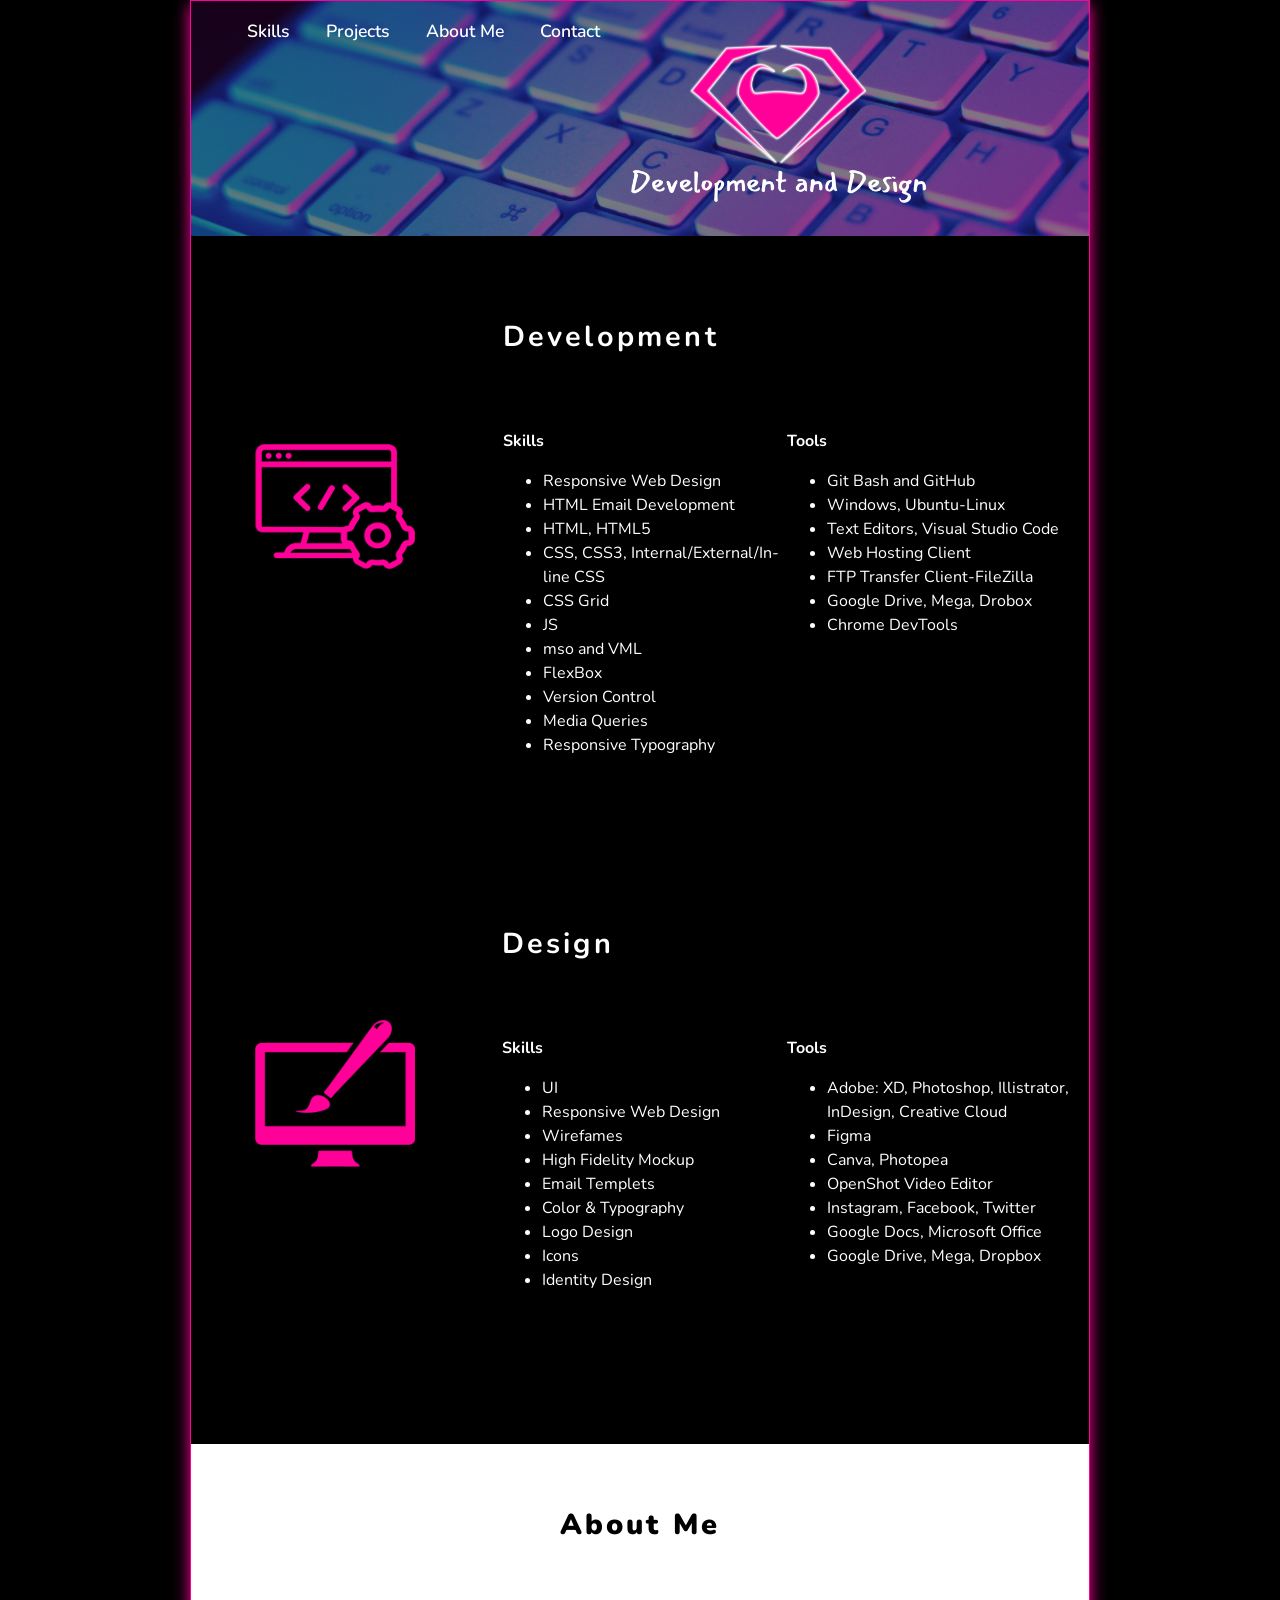
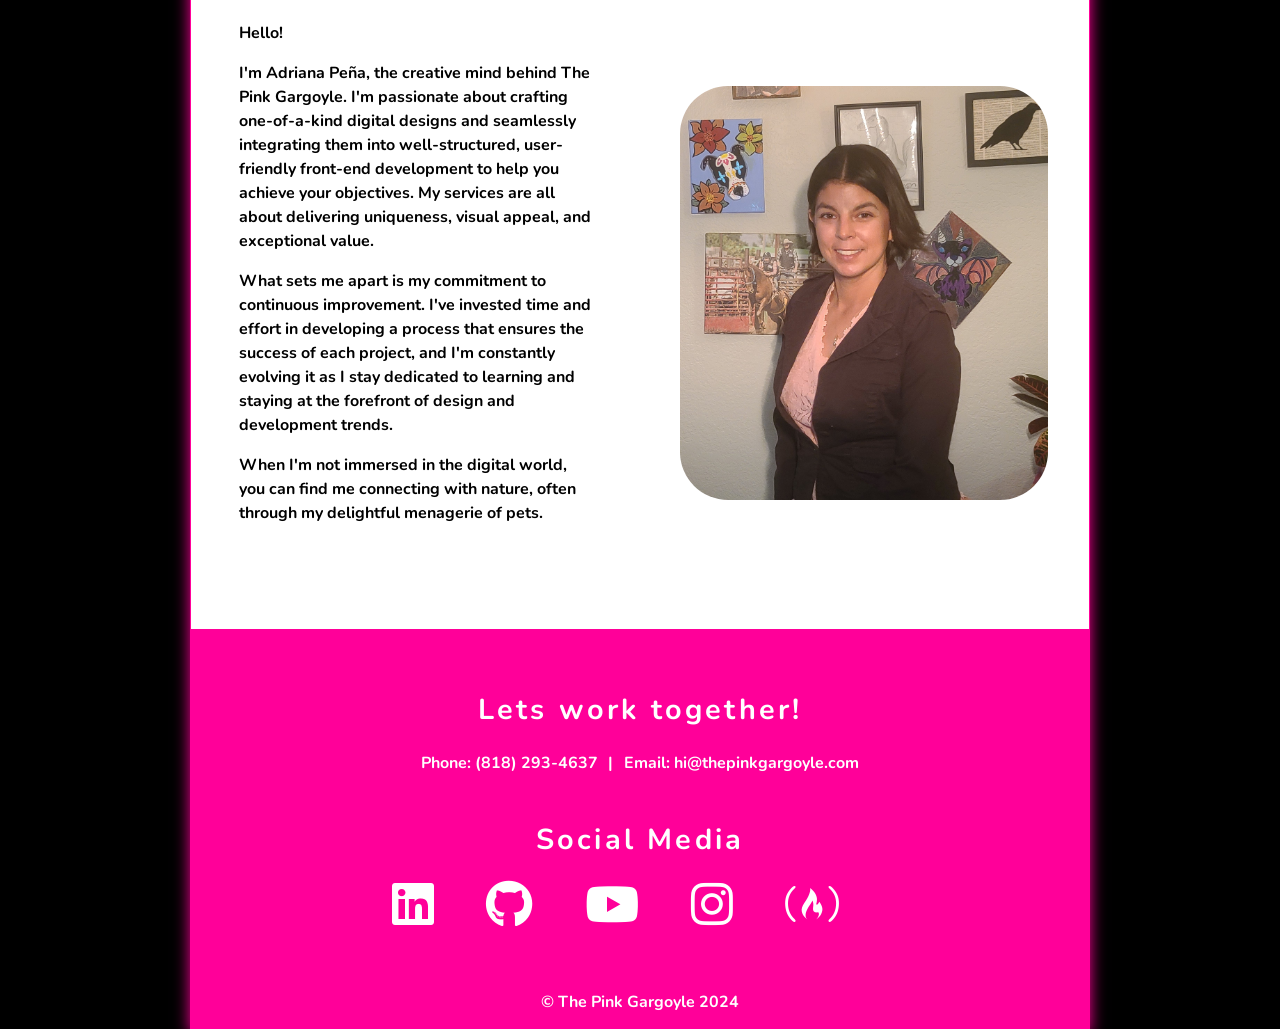
==== index.html @ 14bde4a9 "Updated Mobile View, Chnaged Portfolio-Projects and Services-Skills, Add hero, changed closing main" ====
<!doctype html>
<html class="no-js" lang="en">

<head>
    <meta charset="utf-8">
    <meta name="viewport" content="width=device-width, initial-scale=1.0, maximum-scale=1.0, user-scalable=no" />
    <title>The Pink Gargoyle</title>
    <link rel="icon" href="favicon/favicon.ico" />
    
    <link rel="manifest" href="site.webmanifest">
    <link rel="apple-touch-icon" href="icon.png">
    <!-- Place favicon.ico in the root directory -->

    <link rel="stylesheet" href="css/normalize.css">
    <link rel="stylesheet" href="css/styles.css">

    <meta name="theme-color" content="#fafafa">

    <link rel="preconnect" href="https://fonts.googleapis.com">
    <link rel="preconnect" href="https://fonts.gstatic.com" crossorigin>
    <link href="https://fonts.googleapis.com/css2?family=Nunito:wght@300;700;900&display=swap" rel="stylesheet">

    <!--Fontawsome: social media icons-->
    <link rel="stylesheet" href="https://cdnjs.cloudflare.com/ajax/libs/font-awesome/6.5.2/css/all.min.css"/>

</head>

<body>
    <header>
        <div class="half-width">
            <nav>
                <ul>
                    <li><a href="#skills">Skills</a></li>
                    <li><a href="projects/main-projects.html">Projects</a></li>
                    <li><a href="#about">About&nbsp;Me</a></li>
                    <li><a href="#contact">Contact</a></li>
                </ul>
            </nav>
        </div>
        
    </header>
    
    <main>
        <!--Hero Section-->
        <div class="hero">
            <div class="full-width">
                <div class="hero-img">
                    <img src="img/keyboard.png"
                        alt="Image of Adriana Pe&#241;a Web and Product Designer plus Front End Development" />
                </div>
            </div>
        </div>
        
        <!--Skills Section-->
        <section class="skills-wrapper">
            <div class="full-width" id="skills">
                <!--<h2 id="services">Services</h2>-->
            </div>
            <div class="third-width">
                <div class="dev-icon">
                    <div class="skills-icon">
                        <a href="projects/main-projects.html#front-end-devlopment"><img src="img/dev-icon-pink.png"
                                alt="Front Web Development Icon" /></a>
                    </div>
                    
                </div>
            </div>
            <div class="two-thirds-width">
                
                <div class="dev-description">
                    <a href="projects/main-projects.html#front-end-development">
                        <h2>Development</h2>
                    </a>
                    <div class="half-width">
                        <p>Skills</p>
                        <ul>
                            <li>Responsive Web Design</li>
                            <li>HTML Email Development</li>
                            <li>HTML, HTML5</li>
                            <li>CSS, CSS3, Internal/External/In-line CSS</li>
                            <li>CSS Grid</li>
                            <li>JS</li>
                            <li>mso and VML</li>
                            <li>FlexBox</li>
                            <li>Version Control</li>
                            <li>Media Queries</li>
                            <li>Responsive Typography</li>
                        </ul>
                    </div>
                    <div class="half-width">
                        <p>Tools</p>
                        <ul>
                            <li>Git Bash and GitHub</li>
                            <li>Windows, Ubuntu-Linux</li>
                            <li>Text Editors, Visual Studio Code</li>
                            <li>Web Hosting Client</li>
                            <li>FTP Transfer Client-FileZilla</li>
                            <li>Google Drive, Mega, Drobox</li>
                            <li>Chrome DevTools</li>
                        </ul>
                    </div>
                </div>
            </div>
        </section>
        <div class="skills-wrapper">
            <div class="third-width">
                <div class="website-icon">
                    <div class="skills-icon">
                        <a href="projects/main-projects.html#web-and-product-design"><img
                                src="img/website-icon-pink.png" alt="Web and Product Design Icon" /></a>
                    </div>
                </div>
            </div>
            <div class="two-thirds-width">
                <div class="website-description">
                    <a href="projects/main-projects.html#web-and-product-design">
                        <h2>Design</h2>
                    </a>
                    <div class="half-width">
                        <p>Skills</p>
                        <ul>
                            <li>UI</li>
                            <li>Responsive Web Design</li>
                            <li>Wirefames</li>
                            <li>High Fidelity Mockup</li>
                            <li>Email Templets</li>
                            <li>Color &#38; Typography</li>
                            <li>Logo Design</li>
                            <li>Icons</li>
                            <li>Identity Design</li>
                        </ul>
                    </div>
                    <div class="half-width">
                        <p>Tools</p>
                        <ul>
                            <li>Adobe: XD, Photoshop, Illistrator, 
                                <br>InDesign, Creative Cloud</li>
                            <li>Figma</li>
                            <li>Canva, Photopea</li> 
                            <li>OpenShot Video Editor</li>
                            <li>Instagram, Facebook, Twitter</li>
                            <li>Google Docs, Microsoft Office</li>
                            <li>Google Drive, Mega, Dropbox</li>
                        </ul>
                    </div>
                </div>
            </div>
            
            <!--About Me Section-->
            <div class="full-width">
                <h2 id="about">About&nbsp;Me</h2>
                <div class="wrapper about-me-container">
                    <div class="about-summary half-width">
                        <p>Hello!</p>
                        <p>I&#39;m Adriana Pe&#241;a, the creative mind behind The Pink Gargoyle. I'm passionate
                            about crafting one-of-a-kind digital designs and seamlessly integrating them into
                            well-structured, user-friendly front-end development to help you achieve your
                            objectives. My services are all about delivering uniqueness, visual appeal, and
                            exceptional value.</p>
                        <p>What sets me apart is my commitment to continuous improvement. I&#39;ve invested time and
                            effort in developing a process that ensures the success of each project, and I&#39;m
                            constantly evolving it as I stay dedicated to learning and staying at the forefront of
                            design and development trends.</p>
                        <p>When I&#39;m not immersed in the digital world, you can find me connecting with nature,
                            often through my delightful menagerie of pets.</p>
                    </div>
                    <div class="headshot half-width">
                        <img src="img/headshot.jpg" alt="Image of Adriana Pe&#241;" />
                    </div>
                </div>
            </div>
    <!--Fat Footer-->
    <footer>
        <!--Contact Section-->
        <div class="footer-background">
            <h2 id="contact">Lets work together!</h2>
            <div class="full-width">
                <div class="contact-info">
                    <div class="phone-email">
                        <a class="phone" href="tel:818-293-4637" target="_blank"><p>Phone: (818) 293-4637</p></a>
                        <p class="vertical-bar">&#124;</p>
                        <a class="email"href="mailto:hi@thepinkgargoyle.com" target="_blank"><p>Email: hi@thepinkgargoyle.com</p></a>
                    </div>
                </div>
            </div>
            <div class="full-width">
                <div class="social-media">
                    <h2>Social Media</h2>
                    <div class="social-media-icon">
                        <!--Linkedin-->
                        <a id="profile-link" href="https://www.linkedin.com/in/thepinkgargoyle/" target="_blank"><i class="fa-brands fa-linkedin"></i></a>
                        <!--Git Hub-->
                        <a id="profile-link" href="https://github.com/ThePinkGargoyle" alt="link to The Pink Gargoyle GitHub."  target="_blank"><i class="fa-brands fa-github"></i></a>
                        <!--YouTube-->
                        <a id="profile-link" href="https://www.youtube.com/@ThePinkGargoyle" target="_blank" alt="link to The Pink Gargoyle YouTube."><i class="fa-brands fa-youtube"></i></a>
                        <!--Instagram-->
                        <a id="profile-link" href="https://www.instagram.com/thepinkgargoyle_/" alt="link to The Pink Gargoyle Instagram." target="_blank"><i class="fa-brands fa-instagram"></i></a>
                        <!--freeCodeCamp-->
                        <a id="profile-link" href="https://www.freecodecamp.org/ThePinkGargoyle" alt="link to Adriana Pe&ntilde;a's freeCodeCamp profile page." target="_blank"><i class="fa-brands fa-free-code-camp"></i></a>
                    </div>
                </div>
            </div>
        </div>
        <div class="full-width">
            <div id="copyright">
                <a href="https://thepinkgargoyle.com/">
                    <div class="full-width">
                        <p>&#169; The Pink Gargoyle 2024</p>
                    </div>
                </a>
            </div>
        </div>
    </footer>
    </main>

    

    <!--JS for Top-up button-->
    <button onclick="topFunction()" id="myBtn" title="Go to top"><img src="img/top-up-button.png"
            alt="Top-up page button"></button>
    <script>
        var mybutton = document.getElementById("myBtn");
        window.onscroll = function () { scrollFunction() };
        function scrollFunction() {
            if (document.body.scrollTop > 20 || document.documentElement.scrollTop > 20) { mybutton.style.display = "block"; }
            else { mybutton.style.display = "none"; }
        }
        function topFunction() {
            document.body.scrollTop = 0;
            document.documentElement.scrollTop = 0;
        }
    </script>
    <script src="js/vendor/modernizr-3.11.2.min.js"></script>
    <script src="js/plugins.js"></script>
    <script src="js/main.js"></script>

    <!-- Google Analytics: change UA-XXXXX-Y to be your site's ID. -->
    <script>
        window.ga = function () { ga.q.push(arguments) }; ga.q = []; ga.l = +new Date;
        ga('create', 'UA-XXXXX-Y', 'auto'); ga('set', 'anonymizeIp', true); ga('set', 'transport', 'beacon'); ga('send', 'pageview')
    </script>
    <script src="https://www.google-analytics.com/analytics.js" async></script>
</body>

</html>
---- css/styles.css ----
/*! HTML5 Boilerplate v8.0.0 | MIT License | https://html5boilerplate.com/ */

/* main.css 2.1.0 | MIT License | https://github.com/h5bp/main.css#readme */
/*
 * What follows is the result of much research on cross-browser styling.
 * Credit left inline and big thanks to Nicolas Gallagher, Jonathan Neal,
 * Kroc Camen, and the H5BP dev community and team.
 */

/* ==========================================================================
   Base styles: opinionated defaults
   ========================================================================== */
* {
  box-sizing: border-box;
}

:root {
  --color-fushia: #ff0099;
  --color-white: #ffffff;
  --color-black: #000000;
  --debuging-border: 1px solid yellowgreen;
}

/*a href attribute styles*/
a:link { 
  text-decoration: none;  
}

a:hover {
  color:var(--color-fushia);
}

a, .phone {
  color: var(--color-black);
}

@font-face {
  font-family: "Golden Ranger";
  src: url("../fonts/golden-ranger.ttf");
}

html {
  font-size: 16px;
}

body {
  background-color: var(--color-black);
  max-width: 1300px;
  margin: 1.3rem auto 0;
  border: solid 1px var(--color-fushia);
  box-shadow: var(--color-fushia) 0px 5px 15px;
}

h1 {
  font-family: 'Golden Ranger', script;
  color: var(--color-white);
  font-size: 3.5rem;
  text-align: center;
  width: 38rem;
}

h2 {
  font-family: 'Nunito', sans-serif;
  font-size: 2rem;
  font-weight: 700;
}

p {
  font-family: 'Nunito', sans-serif;
  font-size: 1.3rem;
  font-weight: 700;
}

img {
  max-width: 100%;
}

/*Scrollbar styling*/
  ::-webkit-scrollbar {
    display: none;
}

/* GRID */

.full-width {
  width: 100%;
  margin: 0 auto;
}

.half-width {
  width: 50%;
  float: left;
}

.third-width {
  width: 32.8%;
  text-align: center;
  float: left;
}

.two-thirds-width {
  width: 67.2%;
  float: left;
}

.wrapper {
  width: fit-content;
}

/*Header*/

nav {
  position: absolute;
  top: 1.3rem;
  font-family: 'Nunito', sans-serif;
}

nav ul li {
  display: inline;
  margin-left: 1rem;
  margin-right: 1rem;
}

nav ul li a {
  color: var(--color-white);
  font-size: 1.3rem;
  font-weight: 600;
}

li {
  font-family: 'Nunito', sans-serif;
  font-size: 1rem;
}

.dev-description {
  border: 1px solid var(--color-black);
  line-height: 1.5rem;
  padding-left: 6rem;
  color: var(--color-white);
}

.dev-description h2 {
  margin-bottom: 4rem;
  padding-top: 4rem;
  color: var(--color-white);
}

.dev-description, .dev-icon  {
  height: 38rem;
}

.dev-icon {
  padding-top: 13rem;
}

.dev-description, .dev-icon, .website-description, .website-icon {
  background-color: var(--color-black);
} 

.website-description {
  height: 16rem;
  color: var(--color-white);
  line-height: 1.5rem;
  padding-left: 6rem; 
}


.website-description h2{
  color: var(--color-white);
  padding-top: 4rem;
  margin-bottom: 4rem;
}


.website-description p {
  color: var(--color-white);
}

.website-description, .website-icon {
  height: 36rem;
}

.website-icon {
  padding-top: 11rem;
}


/*About Me*/

#about {
  clear: left;
  color: var(--color-black);
  background-color: var(--color-white);
  text-align: center;
  padding-top: 4rem;  
  padding-bottom: 1rem;
  margin-bottom: 0;
  
}

.headshot {
  max-width: 40.55rem;
  display: flex;
  align-items: center;
  justify-content:center
} 

.headshot img {
  max-width: 26rem;
  height: auto;
  border-radius: 3rem;
}
  
.headshot, .about-summary {
  background-color: var(--color-white);
  height: 42rem;
  margin-top: 0;
}

.about-summary {
  clear: left;
  text-align: left;
  font-weight: 700;
  line-height: 1.5rem;
  color: var(--color-black);
  padding: 4rem 3rem 4rem 6rem;
}

/*Footer*/

footer {
  clear: left;
}

.footer-background {
  clear: left;
  min-height: 18rem;
  background-color: var(--color-fushia);
}

#contact {
  color: var(--color-white);
  text-align: center;
  padding-top: 4rem;
  padding-bottom: 3rem;
  margin-top: 0;
  clear: left;
}

.contact-info {
  align-items: center;
}

.contact-info p {
  width: 3%;
  text-align: center;
  color: var(--color-white);
  float: left;
}

.phone p {
  width: 100%;
}

.email p{
  width: 100%;
}

.phone-email {
  display: flex;
  justify-content: center;
}

.social-media {
  clear: left;
  width: 100%;
  text-align: center;
  color: var(--color-white);
  padding-top: 4rem;
}

.social-media-icon i {
  font-size: 5rem;
  letter-spacing: 3rem;
  color: var(--color-white);
  padding-top: 4rem;
  padding-bottom: 4rem;
}

#copyright {
  clear: left;
  background-color: var(--color-fushia);
  margin: 0;
  border: 1px solid var(--color-fushia);
}

#copyright a {
  color: var(--color-white);
  text-align: center;
}

/*Top-Up Button*/
#myBtn {
  display: none;
  position:fixed;
  bottom: .5rem;
  z-index: 99;
  border: .063rem solid var(--color-black);
  outline: none;
  cursor: pointer;
  padding: 0rem;
  border-radius: .5rem;
}

/*************Main-projects-Page*************/
/*Base Styles*/

.projects-background {
  clear: left;
  background-color: var(--color-white);
  padding: 3%;
  height: 56rem;
 }

.projects-background p {
  font-size: 1rem;
}

.projects-background p strong {
  color: var(--color-fushia);
  font-size: 1.5rem;
  text-align: left;
  padding-left: 1%;
}

.projects-background h2 {
  color: var(--color-white);
  text-align: center;
  background-color: var(--color-black);
}


/*Grid*/
.projects-background .half-width {
  text-align: center;
}

/*projects-Section*/
.design-projects {
  margin-top: 3%;
}

.development-projects {
  margin-top: 33%;
  clear: left;
}

/*************projects-Case-Study*************/
.case-study-title p strong {
  font-size: 1.8rem;
}

.case-study-summary p {
  text-align: left;
  margin-top: 5%;
}

.case-study-summary img {
  margin-top: 1%;
}

/*************projects-Single-Webpage-Design*************/
#projects-single-webpage-design .projects-background {
  height: 60rem;
}

/*************projects-Responsive-Web-Design*************/
#projects-responsive-web-design .projects-background {
  height: 95rem;
}

#projects-responsive-web-design .yolanda-lopez {
  margin-bottom: 8%;
}

#projects-responsive-web-design .mobile-first-design {
  margin-left:  8.4%;
}


/*************projects-Product-Design*************/
#projects-product-design .projects-background {
  height: 78rem;
}

#projects-product-design .social-media-header {
  width: fit-content;
  margin: 0 auto;
}



#projects-product-design .projects-background .cafe-abuela-icons {
  width: 10rem;
  padding-top: 3.5%;
  margin: 0 auto; 
}

#projects-product-design .projects-background .cafe-abuela-logo {
  padding-left: 4.5%;
}

/**********************Tablet View**********************/
@media (max-width:1281px) {

/*Tablet-Base Styles*/

body {
  max-width: 899.99px;
  margin: 0 auto;
}

h2 {
  font-size: 1.8rem;
  letter-spacing: .2rem;
}

p {
  font-size: 1rem;
}

/*Tablet-Header*/
nav {
  position: absolute;
  top: .3rem;
}

nav ul li a {
  font-size: 1.1rem;
}

/*Tablet-skills*/

.dev-icon, .dev-description, .website-icon, .website-description {
  clear: left;
}

.dev-icon, .website-icon {
  padding-left: 4rem;
  width: 14rem;
}

.dev-description, .website-description {
  padding-left: 1rem;
  padding-right: 1rem;
}

#about {
  clear: left;
  font-weight: 900;
} 

.headshot img{
  max-width: 23rem;
}

.about-summary {
  padding-left: 3rem;
  padding-top: 3rem;
}

/*Tablet-Footer*/

#contact {
  clear: left;
  padding-bottom: 0;
  margin-bottom: .7rem;
}

.social-media {
  padding-top: 1rem;
  padding-top: .7rem;
}

.social-media-icon i {
  font-size: 3rem;
   padding-top: 0;
  padding-bottom: 3rem;
}


/*************Tablet-Main-projects-Page*************/

/*Base Styles*/

.projects-background {
  height: 48rem;
 }

/*************Tablet-projects-Single-Webpage-Design*************/
#projects-single-webpage-design .projects-background {
  height: 55rem;
}

/*************Tablet-projects-Responsive-Web-Design*************/
#projects-responsive-web-design .projects-background {
  height: 70rem;
}

#projects-responsive-web-design .yolanda-lopez {
  width: 50%;  
  margin: 0 auto 3% auto;
}

#projects-responsive-web-design .mobile-first-design {
  margin-left: 0;
}

/*************Tablet-projects-Product-Design*************/
#projects-product-design .projects-background {
  height: 70rem;
}

}

/**********************SmartPhone View**********************/
@media (max-width:885px) {

/*Smartphone-Base Styles*/
body {
  max-width: 399.99px;
  margin: 0 auto;
  box-shadow: none;  
}

main {
  position: fixed;
  overflow: scroll;
  top: 55px;
  padding-bottom: 55px;
  width: 399.99px;
  height: fit-content;
  height: 100vh;
}

h2 {
  font-size: 1rem;
}

p, li {
  font-size: .8rem;
}

/*SmartPhone-Header*/
nav {
  position: fixed;
  top: 0rem;
  width: 25rem;
  background-color: var(--color-black);
}

nav ul {
  padding: 0;
  text-align: center;
}

nav ul li a {
  font-size: 1rem;
}


/*SmartPhone-skills*/

#skills {
  clear: left;
}

.dev-icon {
  display: none;
}

.website-icon {
  display: none;
}

.dev-description, .website-description {
  border: 1px solid var(--color-fushia);
  width: 25rem;
  height: fit-content;
}

.dev-description h2, .website-description h2 {
  padding-top: 1rem;
  margin-bottom: 1rem;
}

.dev-description ul, .website-description ul {
  list-style-position: none;
  padding-left: .9rem;
  padding-right: .9 rem;
}



/*SmartPhone-About Me*/

#about {
  margin: 0;
  padding-top: 2rem;
  padding-left: 1rem;
  
  width: 25rem;
  text-align: center;
}

.about-me-container {
  display: flex;
  flex-wrap: wrap-reverse;
}

.about-summary {
  width: 25rem;
  height: fit-content;
  
}

.headshot {
  padding-top: 3rem;
  width: 25rem;
  height: fit-content;
}

/*SmartPhone-Footer*/

#contact {
  padding-top: 3rem;
}

.social-media h2{
  padding-top: 1rem;
  padding-bottom: 1rem;
}

.social-media-icon i {
  font-size: 2rem;
  width: 3rem;
  padding-bottom: 0;
}

#copyright {
  margin-top: 0;
}



/*SmartPhone-Top-Up Button*/
/*#myBtn {
  
  left: 1%;
}*/

/*************SmartPhone-Main-projects-Page*************/

/*Base Styles*/

.projects-background {
  height: 111rem;
 }

/*Grid*/
.projects-background .third-width {
  width: 100%;
}

.projects-background .half-width {
  width: 100%;
}

/*************SmartPhnoe-projects-Single-Webpage-Design*************/
#projects-single-webpage-design .projects-background {
  height: 105rem;
}

/*************SmartPhone-projects-Responsive-Web-Design*************/
#projects-responsive-web-design .projects-background {
  height: 68rem;
}

/*************SmartPhone-projects-Product-Design*************/
#projects-product-design .projects-background {
  height: 91rem;
}

}

/**********************Mobile View**********************/
@media (max-width:399px) {

/*Mobile-Base Styles*/
body {
  max-width: 280px;
  margin: 0 auto;
  box-shadow: none;
}

/*Mobile-Header*/

main {
  width: 17.5rem;
}

nav, .dev-description, .website-description, #about, .headshot, .about-summary, #footer, #contact, .phone-email, #copyright {
  width: 17.5rem;
}

nav ul {
  margin: 0;
  display: flex;
  flex-wrap: wrap;
  justify-content:justify;
  line-height: 1.5rem;
}

/*Mobile-About Me*/

#about, .about-summary {
  clear: left;
  margin: 0;
}

h2#about {
  clear: left;
  text-align: center;
  padding: 3rem;
}

.headshot {
  padding: 0;
}

/*Mobile-Footer*/

#contact {
  padding: 3rem 0 1rem;
}

.phone-email {
  display: flex;
  flex-wrap: wrap;
  padding: 0;
}

.vertical-bar {
  display: none;
}

.social-media h2 {
  padding-bottom: 2rem;
}

.social-media-icon {
  padding-bottom: 2rem;
}

.social-media-icon i {
  width: 2.6rem;
}

#copyright {
  padding-bottom: .1rem;
}

/*Mobile-Top-Up Button*/
/*#myBtn {
  width: 3rem;
  left: 3%;
}*

/*************Mobile-Main-projects-Page*************/

/*Base Styles*/

.projects-background {
  height: 92rem;
 }

/*************Mobile-projects-Single-Webpage-Design*************/
#projects-single-webpage-design .projects-background {
  height: 100rem;
}

/*************Tablet-projects-Product-Design*************/
#projects-product-design .projects-background {
  height: 93rem;
}

}


/*
 * Remove text-shadow in selection highlight:
 * https://twitter.com/miketaylr/status/12228805301
 *
 * Vendor-prefixed and regular ::selection selectors cannot be combined:
 * https://stackoverflow.com/a/16982510/7133471
 *
 * Customize the background color to match your design.
 */

::-moz-selection {
  background: #b3d4fc;
  text-shadow: none;
}

::selection {
  background: #b3d4fc;
  text-shadow: none;
}

/*
 * A better looking default horizontal rule
 */

hr {
  display: block;
  height: 0.063rem;
  border: 0;
  border-top: 0.063rem solid #ccc;
  margin: 1em 0;
  padding: 0;
}

/*
 * Remove the gap between audio, canvas, iframes,
 * images, videos and the bottom of their containers:
 * https://github.com/h5bp/html5-boilerplate/issues/440
 */

audio,
canvas,
iframe,
img,
svg,
video {
  vertical-align: middle;
}

/*
 * Remove default fieldset styles.
 */

fieldset {
  border: 0;
  margin: 0;
  padding: 0;
}

/*
 * Allow only vertical resizing of textareas.
 */

textarea {
  resize: vertical;
}

/* ==========================================================================
   Author's custom styles
   ========================================================================== */

/* ==========================================================================
   Helper classes
   ========================================================================== */

/*
 * Hide visually and from screen readers
 */

.hidden,
[hidden] {
  display: none !important;
}

/*
 * Hide only visually, but have it available for screen readers:
 * https://snook.ca/archives/html_and_css/hiding-content-for-accessibility
 *
 * 1. For long content, line feeds are not interpreted as spaces and small width
 *    causes content to wrap 1 word per line:
 *    https://medium.com/@jessebeach/beware-smushed-off-screen-accessible-text-5952a4c2cbfe
 */

.sr-only {
  border: 0;
  clip: rect(0, 0, 0, 0);
  height: 0.063rem;
  margin: -0.063rem;
  overflow: hidden;
  padding: 0;
  position: absolute;
  white-space: nowrap;
  width: 0.063rem;
  /* 1 */
}

/*
 * Extends the .sr-only class to allow the element
 * to be focusable when navigated to via the keyboard:
 * https://www.drupal.org/node/897638
 */

.sr-only.focusable:active,
.sr-only.focusable:focus {
  clip: auto;
  height: auto;
  margin: 0;
  overflow: visible;
  position: static;
  white-space: inherit;
  width: auto;
}

/*
 * Hide visually and from screen readers, but maintain layout
 */

.invisible {
  visibility: hidden;
}

/*
 * Clearfix: contain floats
 *
 * For modern browsers
 * 1. The space content is one way to avoid an Opera bug when the
 *    `contenteditable` attribute is included anywhere else in the document.
 *    Otherwise it causes space to appear at the top and bottom of elements
 *    that receive the `clearfix` class.
 * 2. The use of `table` rather than `block` is only necessary if using
 *    `:before` to contain the top-margins of child elements.
 */

.clearfix::before,
.clearfix::after {
  content: " ";
  display: table;
}

.clearfix::after {
  clear: both;
}

/* ==========================================================================
   EXAMPLE Media Queries for Responsive Design.
   These examples override the primary ('mobile first') styles.
   Modify as content requires.
   ========================================================================== */

@media only screen and (min-width: 35em) {
  /* Style adjustments for viewports that meet the condition */
}

@media print,
  (-webkit-min-device-pixel-ratio: 1.25),
  (min-resolution: 1.25dppx),
  (min-resolution: 120dpi) {
  /* Style adjustments for high resolution devices */
}

/* ==========================================================================
   Print styles.
   Inlined to avoid the additional HTTP request:
   https://www.phpied.com/delay-loading-your-print-css/
   ========================================================================== */

@media print {
  *,
  *::before,
  *::after {
    background: #fff !important;
    color: #000 !important;
    /* Black prints faster */
    box-shadow: none !important;
    text-shadow: none !important;
  }

  a,
  a:visited {
    text-decoration: underline;
  }

  a[href]::after {
    content: " (" attr(href) ")";
  }

  abbr[title]::after {
    content: " (" attr(title) ")";
  }

  /*
   * Don't show links that are fragment identifiers,
   * or use the `javascript:` pseudo protocol
   */
  a[href^="#"]::after,
  a[href^="javascript:"]::after {
    content: "";
  }

  pre {
    white-space: pre-wrap !important;
  }

  pre,
  blockquote {
    border: 0.063rem solid #999;
    page-break-inside: avoid;
  }

  /*
   * Printing Tables:
   * https://web.archive.org/web/20180815150934/http://css-discuss.incutio.com/wiki/Printing_Tables
   */
  thead {
    display: table-header-group;
  }

  tr,
  img {
    page-break-inside: avoid;
  }

  p,
  h2,
  h3 {
    orphans: 3;
    widows: 3;
  }

  h2,
  h3 {
    page-break-after: avoid;
  }
}
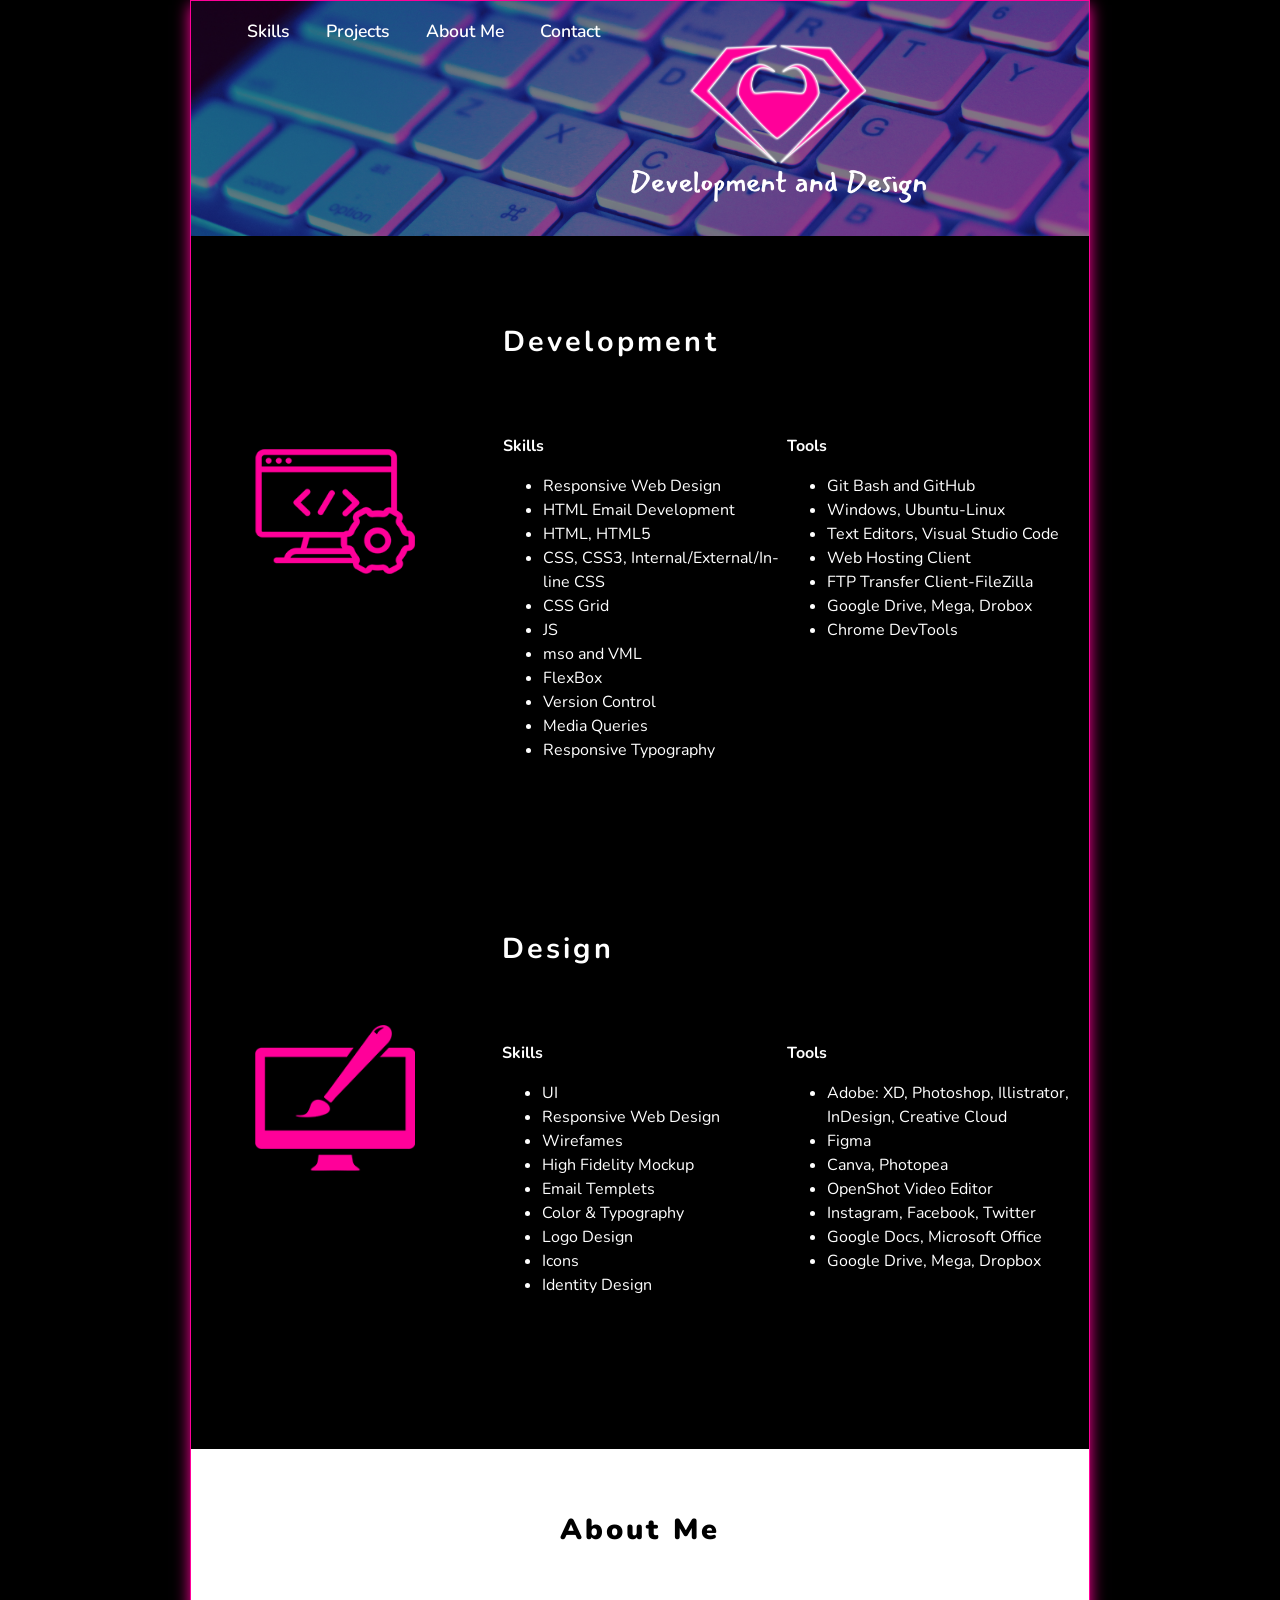
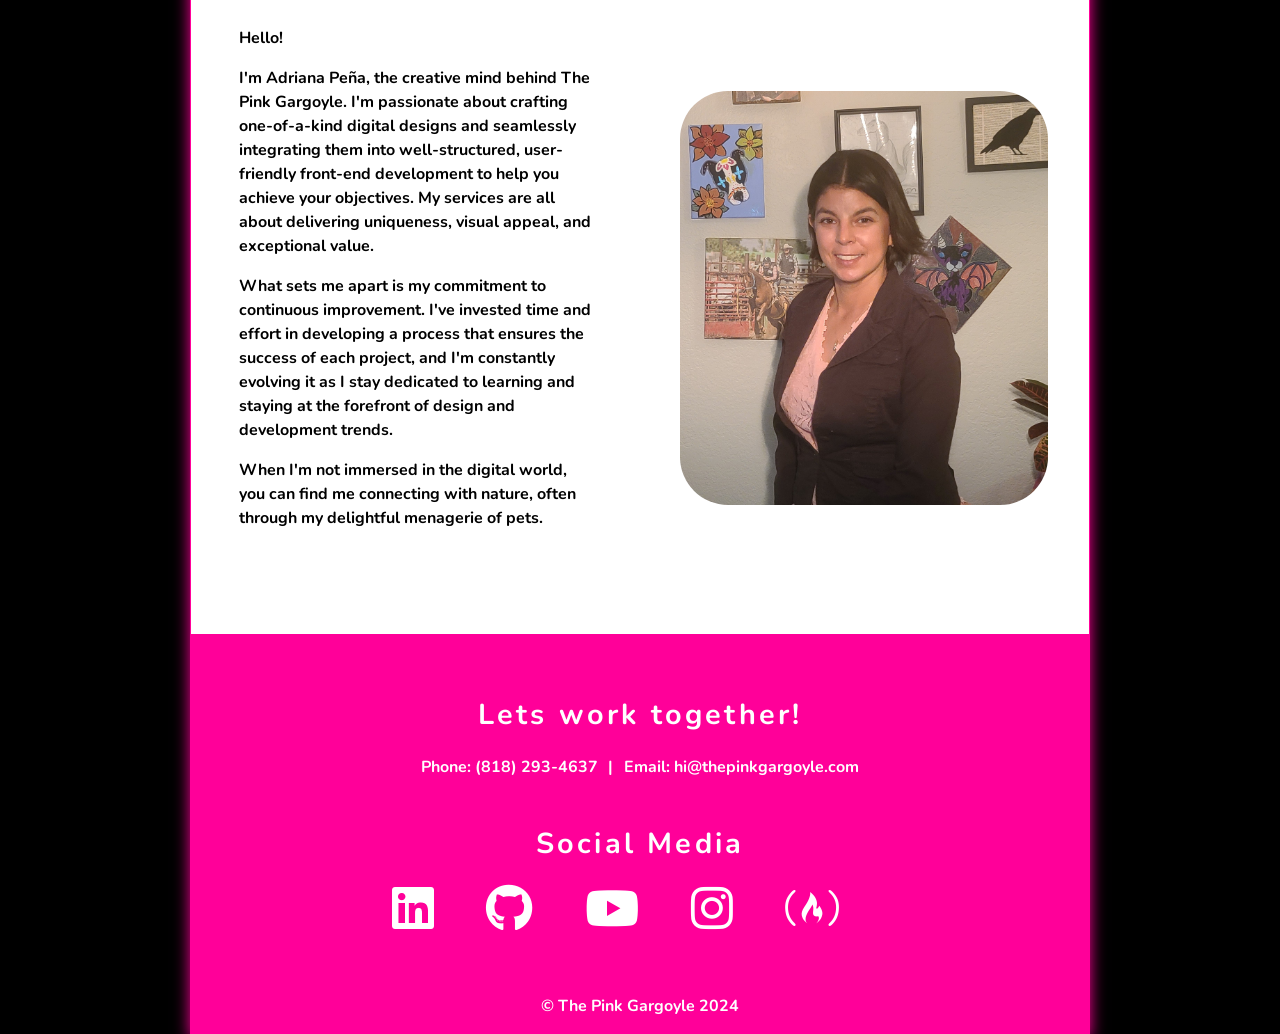
==== commit 4aa47d8b: "Updated links" ====
--- a/index.html
+++ b/index.html
@@ -59,7 +59,7 @@
             <div class="third-width">
                 <div class="dev-icon">
                     <div class="skills-icon">
-                        <a href="projects/main-projects.html#front-end-devlopment"><img src="img/dev-icon-pink.png"
+                        <a href="projects/main-projects.html#development"><img src="img/dev-icon-pink.png"
                                 alt="Front Web Development Icon" /></a>
                     </div>
                     
@@ -68,7 +68,7 @@
             <div class="two-thirds-width">
                 
                 <div class="dev-description">
-                    <a href="projects/main-projects.html#front-end-development">
+                    <a href="projects/main-projects.html#development">
                         <h2>Development</h2>
                     </a>
                     <div class="half-width">
@@ -106,14 +106,14 @@
             <div class="third-width">
                 <div class="website-icon">
                     <div class="skills-icon">
-                        <a href="projects/main-projects.html#web-and-product-design"><img
+                        <a href="projects/main-projects.html#design"><img
                                 src="img/website-icon-pink.png" alt="Web and Product Design Icon" /></a>
                     </div>
                 </div>
             </div>
             <div class="two-thirds-width">
                 <div class="website-description">
-                    <a href="projects/main-projects.html#web-and-product-design">
+                    <a href="projects/main-projects.html#design">
                         <h2>Design</h2>
                     </a>
                     <div class="half-width">
--- a/css/styles.css
+++ b/css/styles.css
@@ -18,7 +18,8 @@
   --color-fushia: #ff0099;
   --color-white: #ffffff;
   --color-black: #000000;
-  --debuging-border: 1px solid yellowgreen;
+  --color-yellowgreen: #9acd32;
+  --debuging-border: 1px solid green;
 }
 
 /*a href attribute styles*/
@@ -27,12 +28,10 @@
 }
 
 a:hover {
-  color:var(--color-fushia);
-}
-
-a, .phone {
-  color: var(--color-black);
-}
+  color: var(--color-yellowgreen);
+}
+
+
 
 @font-face {
   font-family: "Golden Ranger";
@@ -227,10 +226,6 @@
 }
 
 /*Footer*/
-
-footer {
-  clear: left;
-}
 
 .footer-background {
   clear: left;
@@ -312,15 +307,113 @@
   border-radius: .5rem;
 }
 
-/*************Main-projects-Page*************/
+
+/*******Projects Styles*******/
+
 /*Base Styles*/
+.header-projects {
+  position: relative;
+}
+
+.main-projects-wrapper {
+  height: 100vh;
+  overflow: scroll;
+  margin-top: -.24rem;
+}
+
+#projects h2 {
+  color:var(--color-fushia);
+  font-size: 2.8rem;
+  margin-bottom: 3rem;
+}
+
+#projects .blank-div {
+  height:68px;
+}
+
+.projects-container h3 {
+  color: var(--color-white);
+  font-family: 'Nunito', sans-serif;
+  font-size: 1.8rem;
+  text-align: center;
+  margin-top: 0;
+  border: 3px solid var(--color-fushia);
+}
+
+#design img {
+width: 23rem;
+}
+
+.projects-menu {
+  width: 81.1rem;
+  position: absolute;
+  background-color: var(--color-fushia);
+}
+
+#projects .projects-menu ul {
+  list-style-type: none;
+  display: flex;
+  flex-wrap: wrap;
+  justify-content:space-around;
+}
+
+#projects .projects-menu a {
+  color: var(--color-white);
+  font-size: 2.3rem;
+  padding: 1rem 2rem;
+  font-weight: 600;
+}
+
+
+.projects-wrapper {
+  width: 81.25rem;
+  margin: 0 auto;
+  padding: 0 3rem;
+}
+
+.project-section-container {
+  display: flex;
+  flex-wrap: wrap;
+  align-items: center;
+  margin: 0 auto;
+}
+
+.projects-container {
+  width: 23rem;
+  margin: 0 1rem 1rem;
+}
+
+#projects footer h2 {
+  color: var(--color-white);
+}
+
+
+/*************Case-Study-Styles*************/
+
+/*Base Styles*/
+.case-study-title p strong {
+  font-size: 1.8rem;
+}
+
+.case-study-summary {
+  background-color: var(--color-white);
+}
+
+.case-study-summary p {
+  text-align: left;
+  margin-top: 5%;
+}
+
+.case-study-summary img {
+  margin-top: 1%;
+}
 
 .projects-background {
   clear: left;
   background-color: var(--color-white);
-  padding: 3%;
-  height: 56rem;
- }
+  padding: 3rem;
+  height:64rem;
+}
 
 .projects-background p {
   font-size: 1rem;
@@ -339,75 +432,81 @@
   background-color: var(--color-black);
 }
 
+#hero-projects-case-study {
+  height: 21.2rem;
+ }
+
 
 /*Grid*/
 .projects-background .half-width {
   text-align: center;
 }
 
-/*projects-Section*/
+/*projects-Section and case-study*/
 .design-projects {
-  margin-top: 3%;
+  margin-top: .03rem;
 }
 
 .development-projects {
-  margin-top: 33%;
-  clear: left;
-}
-
-/*************projects-Case-Study*************/
-.case-study-title p strong {
-  font-size: 1.8rem;
-}
-
-.case-study-summary p {
-  text-align: left;
-  margin-top: 5%;
-}
-
-.case-study-summary img {
-  margin-top: 1%;
-}
-
-/*************projects-Single-Webpage-Design*************/
-#projects-single-webpage-design .projects-background {
-  height: 60rem;
-}
-
-/*************projects-Responsive-Web-Design*************/
+  margin-top: .33rem;
+  clear: left;
+}
+
+.projects-case-study #contact{
+  padding-top: 3rem;
+  padding-bottom: 2rem;
+}
+
+.projects-case-study .social-media {
+ padding-top: 3rem;
+}
+
+
+
+.projects-case-study .social-media-icon {
+  padding: 3rem 0;
+  display: flex;
+  justify-content: center;
+}
+
+.projects-case-study .social-media-icon i {
+  padding-top: 0;
+  padding-bottom: 0;
+  letter-spacing: 3rem;
+}
+
+/*************Case-Study-Single-Webpage-Design*************/
+#projects-single-webpage-design .dorothy-long {
+ width: 24rem;
+ padding-top: 2.3rem;
+ padding-left: 1.3rem;
+ margin: 0 auto;
+}
+
+/*************Case-Study-Responsive-Web-Design*************/
+#projects-responsive-web-design p {
+  font-size: 1.3rem;
+}
+
 #projects-responsive-web-design .projects-background {
   height: 95rem;
 }
 
 #projects-responsive-web-design .yolanda-lopez {
-  margin-bottom: 8%;
+  margin-bottom: 2.4rem;
+  margin-top: 3rem;
 }
 
 #projects-responsive-web-design .mobile-first-design {
-  margin-left:  8.4%;
-}
-
-
-/*************projects-Product-Design*************/
+  padding: 3rem;
+  width: 60rem;
+  margin: 0 auto;
+}
+
+
+/*************Case-Study-Product-Design*************/
 #projects-product-design .projects-background {
-  height: 78rem;
-}
-
-#projects-product-design .social-media-header {
-  width: fit-content;
-  margin: 0 auto;
-}
-
-
-
-#projects-product-design .projects-background .cafe-abuela-icons {
-  width: 10rem;
-  padding-top: 3.5%;
-  margin: 0 auto; 
-}
-
-#projects-product-design .projects-background .cafe-abuela-logo {
-  padding-left: 4.5%;
+  height: 84rem;
 }
 
 /**********************Tablet View**********************/
@@ -488,23 +587,61 @@
   padding-bottom: 3rem;
 }
 
-
-/*************Tablet-Main-projects-Page*************/
+/*******Projects Styles*******/
+#projects .main-projects-wrapper, .project-section-container, .projects-wrapper, .blank-div {
+  width: 56.25rem;
+}
+
+.main-projects-wrapper {
+  margin-top: -.27rem;
+  padding: 0;
+}
+
+.projects-menu {
+  width: 56.21rem;
+  font-size: .3rem;
+}
+
+#projects .blank-div {
+  height: 53.1px;
+}
+
+.projects-container, #design img {
+  width: 25.7rem;
+}
+
+#projects h2 {
+  font-size: 2rem;
+}
+
+.projects-wrapper {
+  padding-left: .3rem;
+  padding-right: .3rem;
+  margin: 0;
+}
+
+
+
+
+
+
+
+
+/*************Tablet-Case-Study-Styles*************/
 
 /*Base Styles*/
-
 .projects-background {
-  height: 48rem;
+  height: 58rem;
+  
  }
 
-/*************Tablet-projects-Single-Webpage-Design*************/
-#projects-single-webpage-design .projects-background {
-  height: 55rem;
-}
-
-/*************Tablet-projects-Responsive-Web-Design*************/
+ #hero-projects-case-study {
+  height: 14.7rem;
+ }
+
+/*************Case-Study--Responsive-Web-Design*************/
 #projects-responsive-web-design .projects-background {
-  height: 70rem;
+  height: 85rem;
 }
 
 #projects-responsive-web-design .yolanda-lopez {
@@ -513,15 +650,15 @@
 }
 
 #projects-responsive-web-design .mobile-first-design {
-  margin-left: 0;
-}
-
-/*************Tablet-projects-Product-Design*************/
+  width: 50rem;
+}
+
+/*************Case-Study-Product-Design*************/
 #projects-product-design .projects-background {
-  height: 70rem;
-}
-
-}
+  height: 76rem;
+}
+
+
 
 /**********************SmartPhone View**********************/
 @media (max-width:885px) {
@@ -600,8 +737,6 @@
   padding-right: .9 rem;
 }
 
-
-
 /*SmartPhone-About Me*/
 
 #about {
@@ -659,12 +794,74 @@
   left: 1%;
 }*/
 
-/*************SmartPhone-Main-projects-Page*************/
+/*******Projects Styles*******/
+#projects .main-projects-wrapper, .project-section-container, .projects-wrapper, .blank-div  {
+  width: 24.99rem;
+}
+
+
+
+#projects nav ul, #projects footer {
+  width: 17.5rem;
+  text-align: left;
+}
+
+#projects .hero-projects {
+  width: 17.5rem;
+}
+
+.projects-container, #design img {
+  width:15rem;
+}
+
+.projects-menu, .projects-menu ul {
+  
+  width: 17.5rem;
+  padding: .5rem 0;
+  margin: 0;
+}
+
+#projects .projects-menu a{
+  padding: 1rem 0;
+  font-size: 1rem;
+}
+
+#projects .blank-div {
+  height: 56px;
+}
+
+#projects h3 {
+  font-size: 1.1rem;
+  margin-bottom: 1rem;
+}
+
+#projects h2 {
+  font-size: 1.26rem;
+  margin-bottom: 2rem;
+  width: 17.2rem;
+}
+
+#projects footer .phone-email {
+  display: flex;
+  flex-wrap: wrap;
+}
+
+#projects footer .phone-email .vertical-bar {
+  display: none;
+}
+
+
+
+/*************SmartPhone-Case-Study-Styles*************/
 
 /*Base Styles*/
-
 .projects-background {
   height: 111rem;
+  clear: left;
+ }
+
+ #hero-projects-case-study {
+  height: 6.5rem;
  }
 
 /*Grid*/
@@ -676,17 +873,28 @@
   width: 100%;
 }
 
-/*************SmartPhnoe-projects-Single-Webpage-Design*************/
+
+
+.projects-case-study .social-media-icon {
+  padding: 1rem 0 2rem;
+}
+
+/*************Case-Study-Single-Webpage-Design*************/
 #projects-single-webpage-design .projects-background {
   height: 105rem;
 }
 
-/*************SmartPhone-projects-Responsive-Web-Design*************/
+/*************Case-Study-Responsive-Web-Design*************/
 #projects-responsive-web-design .projects-background {
-  height: 68rem;
-}
-
-/*************SmartPhone-projects-Product-Design*************/
+  height: 96rem;
+}
+
+#projects-responsive-web-design .mobile-first-design {
+  width: 20rem;
+  padding: 0;
+}
+
+/*************Case-Study-Product-Design*************/
 #projects-product-design .projects-background {
   height: 91rem;
 }
@@ -776,24 +984,44 @@
   left: 3%;
 }*
 
-/*************Mobile-Main-projects-Page*************/
+/*************Mobile-Case-Study-Styles*************/
 
 /*Base Styles*/
-
 .projects-background {
-  height: 92rem;
+  height: 111rem;
  }
 
-/*************Mobile-projects-Single-Webpage-Design*************/
-#projects-single-webpage-design .projects-background {
-  height: 100rem;
-}
-
-/*************Tablet-projects-Product-Design*************/
+ .projects-background .case-study-title strong {
+  font-size: 1.3rem;
+ }
+
+ .projects-case-study .social-media {
+  padding-top: 1rem;
+ }
+
+ .projects-case-study .social-media-icon {
+  padding: 0 0 2rem;
+ }
+
+ #hero-projects-case-study {
+  height: 4.6rem;
+ }
+
+
+/*************Mobile-Case-Study-Product-Design*************/
 #projects-product-design .projects-background {
   height: 93rem;
-}
-
+  padding: .3rem;
+}
+
+/*************Case-Study-Responsive-Mobile-First-Design*************/
+#projects-responsive-web-design .projects-background {
+  height: 116rem;
+}
+
+#projects-responsive-web-design .mobile-first-design {
+  padding: 0;
+  width: 11rem;
 }
 
 
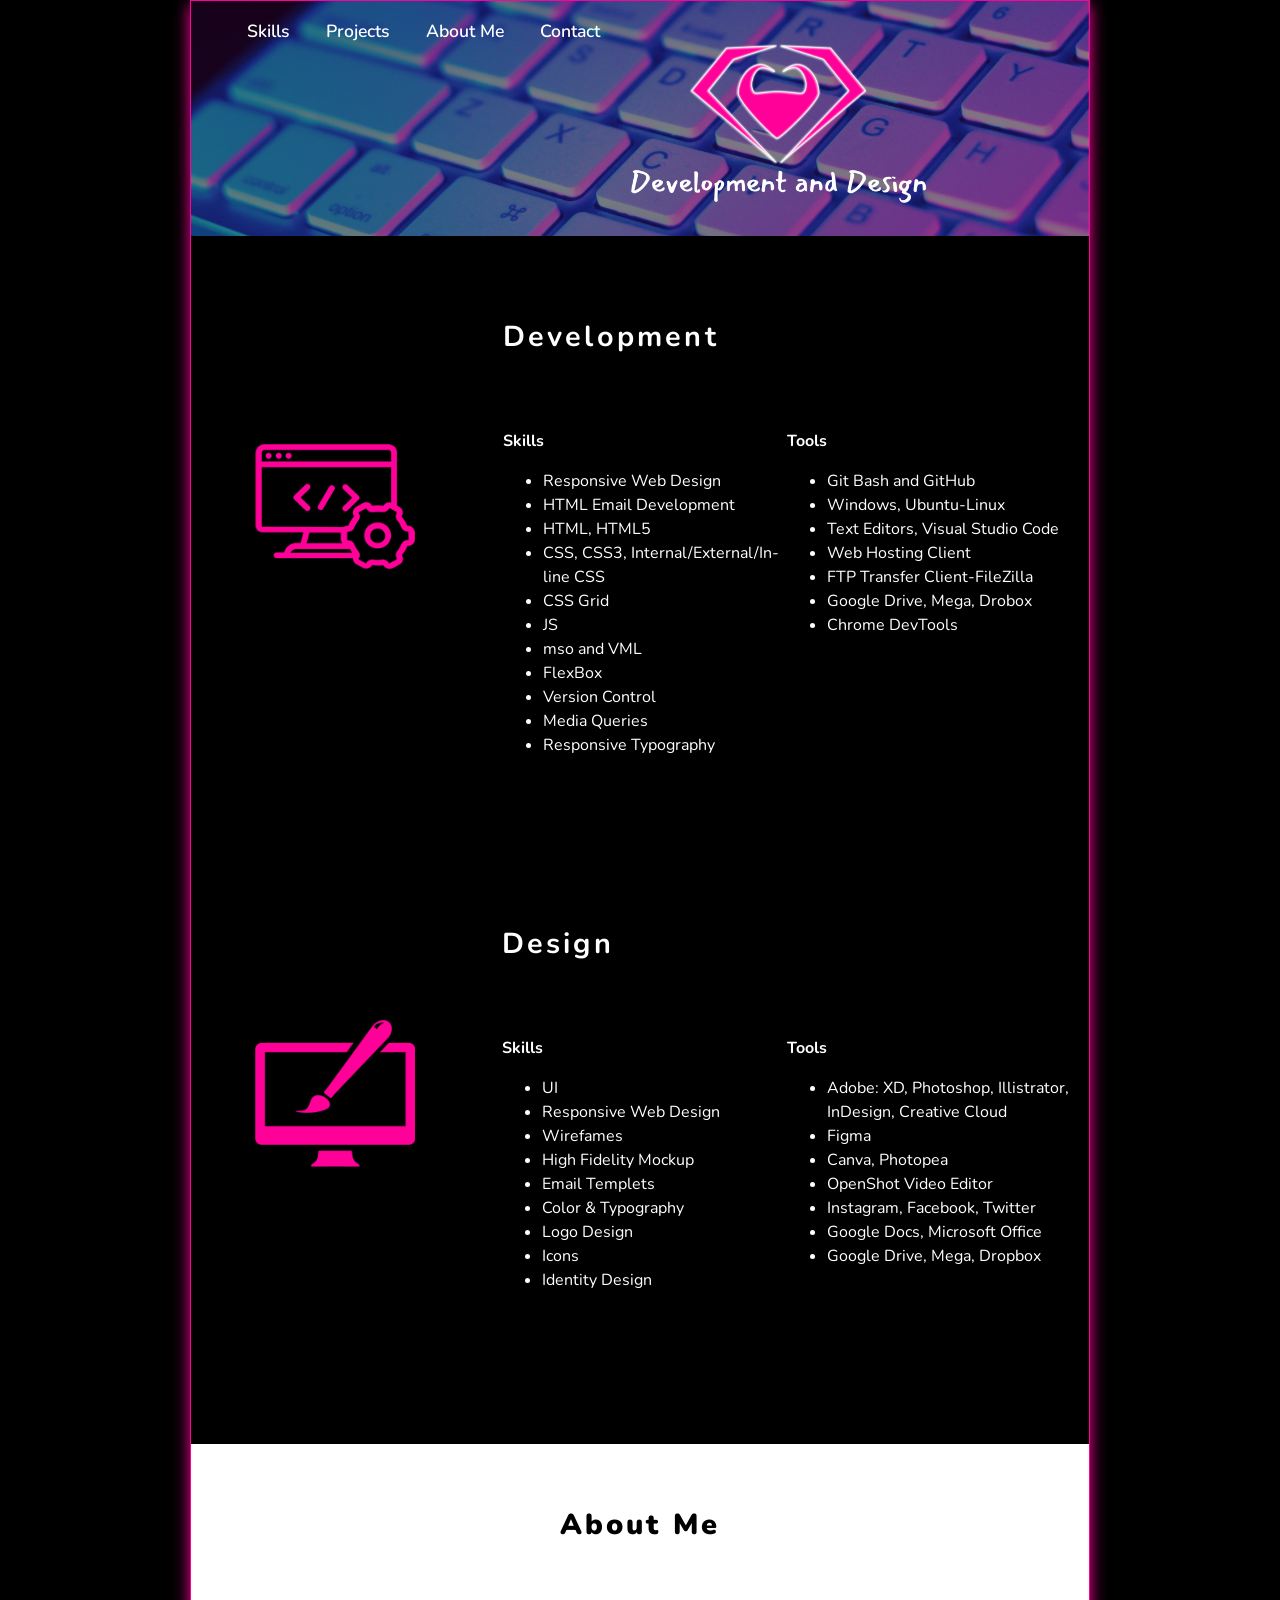
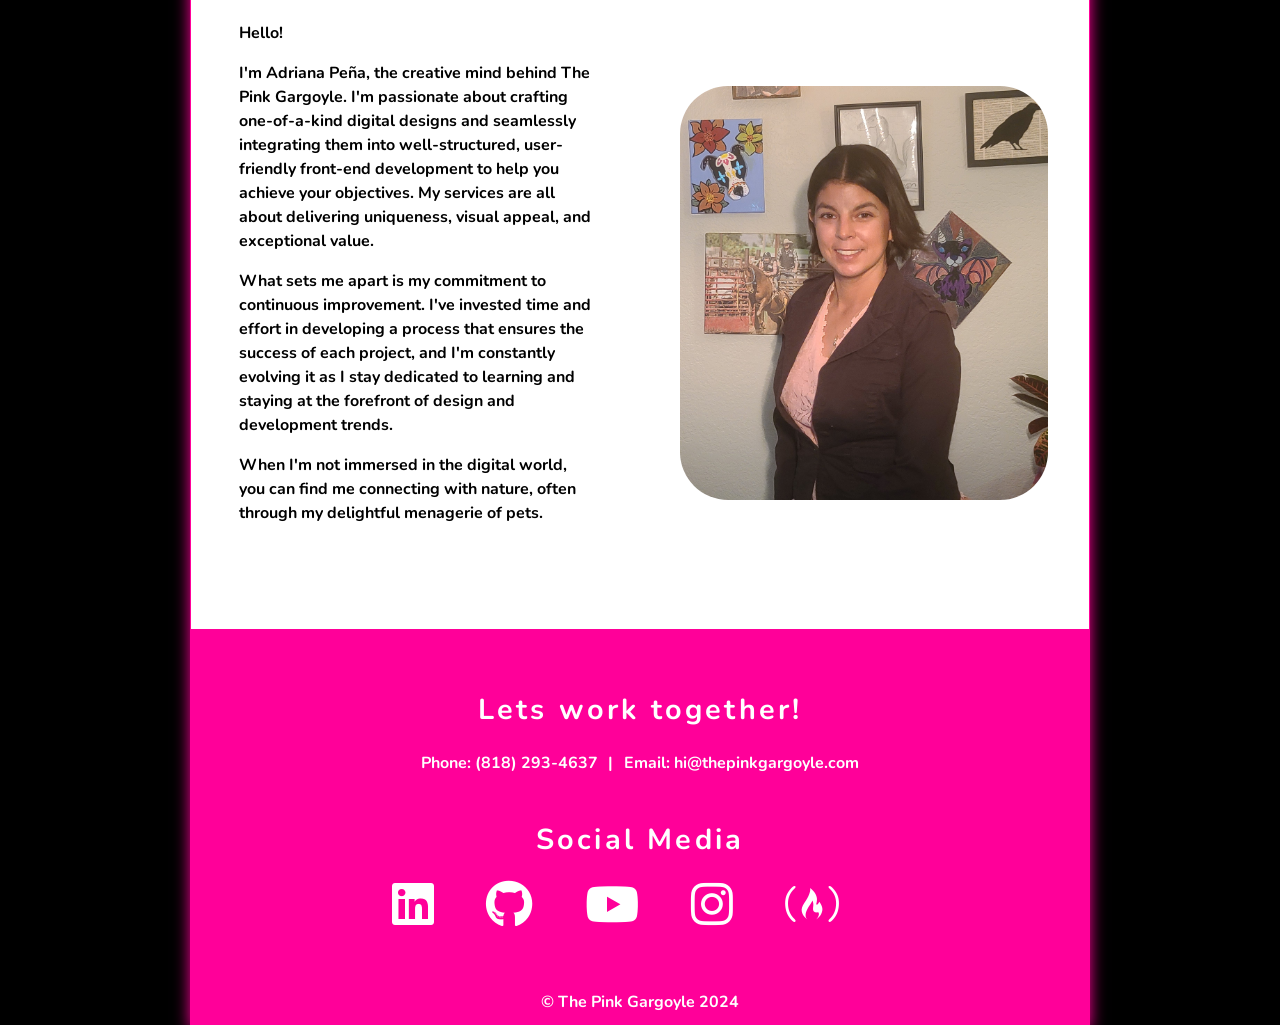
==== commit 943daf1d: "updated theme and added footer height" ====
--- a/index.html
+++ b/index.html
@@ -3,9 +3,9 @@
 
 <head>
     <meta charset="utf-8">
-    <meta name="viewport" content="width=device-width, initial-scale=1.0, maximum-scale=1.0, user-scalable=no" />
+    <meta name="viewport" content="width=device-width, initial-scale=1.0, maximum-scale=1.0, user-scalable=no">
     <title>The Pink Gargoyle</title>
-    <link rel="icon" href="favicon/favicon.ico" />
+    <link rel="icon" href="favicon/favicon.ico">
     
     <link rel="manifest" href="site.webmanifest">
     <link rel="apple-touch-icon" href="icon.png">
@@ -14,14 +14,14 @@
     <link rel="stylesheet" href="css/normalize.css">
     <link rel="stylesheet" href="css/styles.css">
 
-    <meta name="theme-color" content="#fafafa">
+    <meta name="theme-color" content="#000000">
 
     <link rel="preconnect" href="https://fonts.googleapis.com">
     <link rel="preconnect" href="https://fonts.gstatic.com" crossorigin>
     <link href="https://fonts.googleapis.com/css2?family=Nunito:wght@300;700;900&display=swap" rel="stylesheet">
 
     <!--Fontawsome: social media icons-->
-    <link rel="stylesheet" href="https://cdnjs.cloudflare.com/ajax/libs/font-awesome/6.5.2/css/all.min.css"/>
+    <link rel="stylesheet" href="https://cdnjs.cloudflare.com/ajax/libs/font-awesome/6.5.2/css/all.min.css">
 
 </head>
 
@@ -46,7 +46,7 @@
             <div class="full-width">
                 <div class="hero-img">
                     <img src="img/keyboard.png"
-                        alt="Image of Adriana Pe&#241;a Web and Product Designer plus Front End Development" />
+                        alt="Image of Adriana Pe&#241;a Web and Product Designer plus Front End Development">
                 </div>
             </div>
         </div>
@@ -60,7 +60,7 @@
                 <div class="dev-icon">
                     <div class="skills-icon">
                         <a href="projects/main-projects.html#development"><img src="img/dev-icon-pink.png"
-                                alt="Front Web Development Icon" /></a>
+                                alt="Front Web Development Icon"></a>
                     </div>
                     
                 </div>
@@ -107,7 +107,7 @@
                 <div class="website-icon">
                     <div class="skills-icon">
                         <a href="projects/main-projects.html#design"><img
-                                src="img/website-icon-pink.png" alt="Web and Product Design Icon" /></a>
+                                src="img/website-icon-pink.png" alt="Web and Product Design Icon"></a>
                     </div>
                 </div>
             </div>
@@ -165,10 +165,11 @@
                             often through my delightful menagerie of pets.</p>
                     </div>
                     <div class="headshot half-width">
-                        <img src="img/headshot.jpg" alt="Image of Adriana Pe&#241;" />
-                    </div>
-                </div>
-            </div>
+                        <img src="img/headshot.jpg" alt="Image of Adriana Pe&#241;">
+                    </div>
+                </div>
+            </div>
+        </div>
     <!--Fat Footer-->
     <footer>
         <!--Contact Section-->
@@ -179,7 +180,7 @@
                     <div class="phone-email">
                         <a class="phone" href="tel:818-293-4637" target="_blank"><p>Phone: (818) 293-4637</p></a>
                         <p class="vertical-bar">&#124;</p>
-                        <a class="email"href="mailto:hi@thepinkgargoyle.com" target="_blank"><p>Email: hi@thepinkgargoyle.com</p></a>
+                        <a class="email" href="mailto:hi@thepinkgargoyle.com" target="_blank"><p>Email: hi@thepinkgargoyle.com</p></a>
                     </div>
                 </div>
             </div>
@@ -188,15 +189,15 @@
                     <h2>Social Media</h2>
                     <div class="social-media-icon">
                         <!--Linkedin-->
-                        <a id="profile-link" href="https://www.linkedin.com/in/thepinkgargoyle/" target="_blank"><i class="fa-brands fa-linkedin"></i></a>
+                        <a class="profile-link" href="https://www.linkedin.com/in/thepinkgargoyle/" target="_blank"><i class="fa-brands fa-linkedin"></i></a>
                         <!--Git Hub-->
-                        <a id="profile-link" href="https://github.com/ThePinkGargoyle" alt="link to The Pink Gargoyle GitHub."  target="_blank"><i class="fa-brands fa-github"></i></a>
+                        <a class="profile-link" href="https://github.com/ThePinkGargoyle" target="_blank"><i class="fa-brands fa-github"></i></a>
                         <!--YouTube-->
-                        <a id="profile-link" href="https://www.youtube.com/@ThePinkGargoyle" target="_blank" alt="link to The Pink Gargoyle YouTube."><i class="fa-brands fa-youtube"></i></a>
+                        <a class="profile-link" href="https://www.youtube.com/@ThePinkGargoyle" target="_blank"><i class="fa-brands fa-youtube"></i></a>
                         <!--Instagram-->
-                        <a id="profile-link" href="https://www.instagram.com/thepinkgargoyle_/" alt="link to The Pink Gargoyle Instagram." target="_blank"><i class="fa-brands fa-instagram"></i></a>
+                        <a class="profile-link" href="https://www.instagram.com/thepinkgargoyle_/" target="_blank"><i class="fa-brands fa-instagram"></i></a>
                         <!--freeCodeCamp-->
-                        <a id="profile-link" href="https://www.freecodecamp.org/ThePinkGargoyle" alt="link to Adriana Pe&ntilde;a's freeCodeCamp profile page." target="_blank"><i class="fa-brands fa-free-code-camp"></i></a>
+                        <a class="profile-link" href="https://www.freecodecamp.org/ThePinkGargoyle" target="_blank"><i class="fa-brands fa-free-code-camp"></i></a>
                     </div>
                 </div>
             </div>
--- a/css/styles.css
+++ b/css/styles.css
@@ -19,28 +19,35 @@
   --color-white: #ffffff;
   --color-black: #000000;
   --color-yellowgreen: #9acd32;
-  --debuging-border: 1px solid green;
-}
-
-/*a href attribute styles*/
+  --debuging-border: 6px solid var(--color-yellowgreen);
+}
+
+/*Start a href attribute styles and hover effect*/
 a:link { 
   text-decoration: none;  
 }
 
-a:hover {
+a:hover, #copyright a:hover, #projects .projects-menu a:hover, .dev-description h2:hover, .website-description h2:hover, #projects h3:hover {
   color: var(--color-yellowgreen);
 }
 
-
-
-@font-face {
-  font-family: "Golden Ranger";
-  src: url("../fonts/golden-ranger.ttf");
-}
+.skills-icon img:hover, .phone:hover, .email:hover, button:hover {
+  background-color: var(--color-yellowgreen);
+}
+
+.projects-container a:hover {
+  background-color: var(--color-yellowgreen);
+}
+
+.fa-linkedin:hover, .fa-github:hover, .fa-youtube:hover, .fa-instagram:hover, .fa-free-code-camp:hover {
+  color: var(--color-yellowgreen);
+}
+/*End a href attribute styles and hover effect*/
+/*
 
 html {
   font-size: 16px;
-}
+}*/
 
 body {
   background-color: var(--color-black);
@@ -283,10 +290,10 @@
 }
 
 #copyright {
-  clear: left;
   background-color: var(--color-fushia);
   margin: 0;
   border: 1px solid var(--color-fushia);
+  height: 5rem;
 }
 
 #copyright a {
@@ -388,7 +395,7 @@
 }
 
 
-/*************Case-Study-Styles*************/
+/*******Case-Study-Styles*******/
 
 /*Base Styles*/
 .case-study-title p strong {
@@ -412,7 +419,7 @@
   clear: left;
   background-color: var(--color-white);
   padding: 3rem;
-  height:64rem;
+  height:fit-content;
 }
 
 .projects-background p {
@@ -442,7 +449,7 @@
   text-align: center;
 }
 
-/*projects-Section and case-study*/
+/*case-study*/
 .design-projects {
   margin-top: .03rem;
 }
@@ -460,8 +467,6 @@
 .projects-case-study .social-media {
  padding-top: 3rem;
 }
-
-
 
 .projects-case-study .social-media-icon {
   padding: 3rem 0;
@@ -475,7 +480,13 @@
   letter-spacing: 3rem;
 }
 
-/*************Case-Study-Single-Webpage-Design*************/
+/*******Case-Study-Single-Webpage-Design*******/
+
+#projects-single-webpage-design .projects-background {
+  height: 61rem;
+  margin-top: 0;
+}
+
 #projects-single-webpage-design .dorothy-long {
  width: 24rem;
  padding-top: 2.3rem;
@@ -483,7 +494,7 @@
  margin: 0 auto;
 }
 
-/*************Case-Study-Responsive-Web-Design*************/
+/*******Case-Study-Responsive-Web-Design*******/
 #projects-responsive-web-design p {
   font-size: 1.3rem;
 }
@@ -504,524 +515,519 @@
 }
 
 
-/*************Case-Study-Product-Design*************/
-#projects-product-design .projects-background {
-  height: 84rem;
-}
+/*******Case-Study-Product-Design*******/
+#projects-design .projects-background {
+  height: 86rem;
+  margin-top: 0;
+}
+
+
+
+
 
 /**********************Tablet View**********************/
-@media (max-width:1281px) {
-
-/*Tablet-Base Styles*/
-
-body {
-  max-width: 899.99px;
-  margin: 0 auto;
-}
-
-h2 {
-  font-size: 1.8rem;
-  letter-spacing: .2rem;
-}
-
-p {
-  font-size: 1rem;
-}
-
-/*Tablet-Header*/
-nav {
-  position: absolute;
-  top: .3rem;
-}
-
-nav ul li a {
-  font-size: 1.1rem;
-}
-
-/*Tablet-skills*/
-
-.dev-icon, .dev-description, .website-icon, .website-description {
-  clear: left;
-}
-
-.dev-icon, .website-icon {
-  padding-left: 4rem;
-  width: 14rem;
-}
-
-.dev-description, .website-description {
-  padding-left: 1rem;
-  padding-right: 1rem;
-}
-
-#about {
-  clear: left;
-  font-weight: 900;
-} 
-
-.headshot img{
-  max-width: 23rem;
-}
-
-.about-summary {
-  padding-left: 3rem;
-  padding-top: 3rem;
-}
-
-/*Tablet-Footer*/
-
-#contact {
-  clear: left;
-  padding-bottom: 0;
-  margin-bottom: .7rem;
-}
-
-.social-media {
-  padding-top: 1rem;
-  padding-top: .7rem;
-}
-
-.social-media-icon i {
-  font-size: 3rem;
-   padding-top: 0;
-  padding-bottom: 3rem;
-}
-
-/*******Projects Styles*******/
-#projects .main-projects-wrapper, .project-section-container, .projects-wrapper, .blank-div {
-  width: 56.25rem;
-}
-
-.main-projects-wrapper {
-  margin-top: -.27rem;
-  padding: 0;
-}
-
-.projects-menu {
-  width: 56.21rem;
-  font-size: .3rem;
-}
-
-#projects .blank-div {
-  height: 53.1px;
-}
-
-.projects-container, #design img {
-  width: 25.7rem;
-}
-
-#projects h2 {
-  font-size: 2rem;
-}
-
-.projects-wrapper {
-  padding-left: .3rem;
-  padding-right: .3rem;
-  margin: 0;
-}
-
-
-
-
-
-
-
-
-/*************Tablet-Case-Study-Styles*************/
-
-/*Base Styles*/
-.projects-background {
-  height: 58rem;
+@media screen and (max-width:1281px) {
+
+  /*Tablet-Base Styles*/
+
+  body {
+    max-width: 899.99px;
+    margin: 0 auto;
+  }
+
+  h2 {
+    font-size: 1.8rem;
+    letter-spacing: .2rem;
+  }
+
+  p {
+    font-size: 1rem;
+  }
+
+  /*Tablet-Header*/
+  nav {
+    position: absolute;
+    top: .3rem;
+  }
+
+  nav ul li a {
+    font-size: 1.1rem;
+  }
+
+  /*Tablet-skills*/
+
+  .dev-icon, .dev-description, .website-icon, .website-description {
+    clear: left;
+  }
+
+  .dev-icon, .website-icon {
+    padding-left: 4rem;
+    width: 14rem;
+  }
+
+  .dev-description, .website-description {
+    padding-left: 1rem;
+    padding-right: 1rem;
+  }
+
+  #about {
+    clear: left;
+    font-weight: 900;
+  } 
+
+  .headshot img{
+    max-width: 23rem;
+  }
+
+  .about-summary {
+    padding-left: 3rem;
+    padding-top: 3rem;
+  }
+
+  /*Tablet-Footer*/
+
+  #contact {
+    clear: left;
+    padding-bottom: 0;
+    margin-bottom: .7rem;
+  }
+
+  .social-media {
+    padding-top: 1rem;
+    padding-top: .7rem;
+  }
+
+  .social-media-icon i {
+    font-size: 3rem;
+    padding-top: 0;
+    padding-bottom: 3rem;
+  }
+
+  #copyright {
+    height: 3rem;
+  }
+
+  /*******Projects Styles*******/
+  #projects .main-projects-wrapper, .project-section-container, .projects-wrapper, .blank-div {
+    width: 56.25rem;
+  }
+
+  .main-projects-wrapper {
+    margin-top: -.27rem;
+    padding: 0;
+  }
+
+  .projects-menu {
+    width: 56.21rem;
+    font-size: .3rem;
+  }
+
+  #projects .blank-div {
+    height: 53.1px;
+  }
+
+  .projects-container, #design img {
+    width: 25.7rem;
+  }
+
+  #projects h2 {
+    font-size: 2rem;
+  }
+
+  .projects-wrapper {
+    padding-left: .3rem;
+    padding-right: .3rem;
+    margin: 0;
+  }
+
+  #projects #copyright {
+    height: 4rem;
+  }
+
+
+
+  /*******Tablet-Case-Study-Styles*******/
+
+  /*Base Styles*/
+  #hero-projects-case-study {
+    height: fit-content;
+  }
   
- }
-
- #hero-projects-case-study {
-  height: 14.7rem;
- }
-
-/*************Case-Study--Responsive-Web-Design*************/
-#projects-responsive-web-design .projects-background {
-  height: 85rem;
-}
-
-#projects-responsive-web-design .yolanda-lopez {
-  width: 50%;  
-  margin: 0 auto 3% auto;
-}
-
-#projects-responsive-web-design .mobile-first-design {
-  width: 50rem;
-}
-
-/*************Case-Study-Product-Design*************/
-#projects-product-design .projects-background {
-  height: 76rem;
-}
-
+  /*******Case-Study--Responsive-Web-Design*******/
+  #projects-responsive-web-design .projects-background {
+    height: 85rem;
+  }
+
+  #projects-responsive-web-design .yolanda-lopez {
+    width: 50%;  
+    margin: 0 auto 3% auto;
+  }
+
+  #projects-responsive-web-design .mobile-first-design {
+    width: 50rem;
+  }
+
+  /*******Case-Study-Product-Design*******/
+  #projects-design .projects-background {
+    margin-top: -.3rem;
+    height: 73rem;
+  }
+}
 
 
 /**********************SmartPhone View**********************/
 @media (max-width:885px) {
 
-/*Smartphone-Base Styles*/
-body {
-  max-width: 399.99px;
-  margin: 0 auto;
-  box-shadow: none;  
-}
-
-main {
-  position: fixed;
-  overflow: scroll;
-  top: 55px;
-  padding-bottom: 55px;
-  width: 399.99px;
-  height: fit-content;
-  height: 100vh;
-}
-
-h2 {
-  font-size: 1rem;
-}
-
-p, li {
-  font-size: .8rem;
-}
-
-/*SmartPhone-Header*/
-nav {
-  position: fixed;
-  top: 0rem;
-  width: 25rem;
-  background-color: var(--color-black);
-}
-
-nav ul {
-  padding: 0;
-  text-align: center;
-}
-
-nav ul li a {
-  font-size: 1rem;
-}
-
-
-/*SmartPhone-skills*/
-
-#skills {
-  clear: left;
-}
-
-.dev-icon {
-  display: none;
-}
-
-.website-icon {
-  display: none;
-}
-
-.dev-description, .website-description {
-  border: 1px solid var(--color-fushia);
-  width: 25rem;
-  height: fit-content;
-}
-
-.dev-description h2, .website-description h2 {
-  padding-top: 1rem;
-  margin-bottom: 1rem;
-}
-
-.dev-description ul, .website-description ul {
-  list-style-position: none;
-  padding-left: .9rem;
-  padding-right: .9 rem;
-}
-
-/*SmartPhone-About Me*/
-
-#about {
-  margin: 0;
-  padding-top: 2rem;
-  padding-left: 1rem;
-  
-  width: 25rem;
-  text-align: center;
-}
-
-.about-me-container {
-  display: flex;
-  flex-wrap: wrap-reverse;
-}
-
-.about-summary {
-  width: 25rem;
-  height: fit-content;
-  
-}
-
-.headshot {
-  padding-top: 3rem;
-  width: 25rem;
-  height: fit-content;
-}
-
-/*SmartPhone-Footer*/
-
-#contact {
-  padding-top: 3rem;
-}
-
-.social-media h2{
-  padding-top: 1rem;
-  padding-bottom: 1rem;
-}
-
-.social-media-icon i {
-  font-size: 2rem;
-  width: 3rem;
-  padding-bottom: 0;
-}
-
-#copyright {
-  margin-top: 0;
-}
-
-
-
-/*SmartPhone-Top-Up Button*/
-/*#myBtn {
-  
-  left: 1%;
-}*/
-
-/*******Projects Styles*******/
-#projects .main-projects-wrapper, .project-section-container, .projects-wrapper, .blank-div  {
-  width: 24.99rem;
-}
-
-
-
-#projects nav ul, #projects footer {
-  width: 17.5rem;
-  text-align: left;
-}
-
-#projects .hero-projects {
-  width: 17.5rem;
-}
-
-.projects-container, #design img {
-  width:15rem;
-}
-
-.projects-menu, .projects-menu ul {
-  
-  width: 17.5rem;
-  padding: .5rem 0;
-  margin: 0;
-}
-
-#projects .projects-menu a{
-  padding: 1rem 0;
-  font-size: 1rem;
-}
-
-#projects .blank-div {
-  height: 56px;
-}
-
-#projects h3 {
-  font-size: 1.1rem;
-  margin-bottom: 1rem;
-}
-
-#projects h2 {
-  font-size: 1.26rem;
-  margin-bottom: 2rem;
-  width: 17.2rem;
-}
-
-#projects footer .phone-email {
-  display: flex;
-  flex-wrap: wrap;
-}
-
-#projects footer .phone-email .vertical-bar {
-  display: none;
-}
-
-
-
-/*************SmartPhone-Case-Study-Styles*************/
-
-/*Base Styles*/
-.projects-background {
-  height: 111rem;
-  clear: left;
- }
-
- #hero-projects-case-study {
-  height: 6.5rem;
- }
-
-/*Grid*/
-.projects-background .third-width {
-  width: 100%;
-}
-
-.projects-background .half-width {
-  width: 100%;
-}
-
-
-
-.projects-case-study .social-media-icon {
-  padding: 1rem 0 2rem;
-}
-
-/*************Case-Study-Single-Webpage-Design*************/
-#projects-single-webpage-design .projects-background {
-  height: 105rem;
-}
-
-/*************Case-Study-Responsive-Web-Design*************/
-#projects-responsive-web-design .projects-background {
-  height: 96rem;
-}
-
-#projects-responsive-web-design .mobile-first-design {
-  width: 20rem;
-  padding: 0;
-}
-
-/*************Case-Study-Product-Design*************/
-#projects-product-design .projects-background {
-  height: 91rem;
-}
+  /*Smartphone-Base Styles*/
+  body {
+    max-width: 399.99px;
+    margin: 0 auto;
+    box-shadow: none;  
+  }
+
+  main {
+    position: fixed;
+    overflow: scroll;
+    top: 52px;
+    padding-bottom: 52px;
+    width: 399.99px;
+    height: fit-content;
+    height: 100vh;
+  }
+
+  h2 {
+    font-size: 1rem;
+  }
+
+  p, li {
+    font-size: .8rem;
+  }
+
+  /*SmartPhone-Header*/
+  nav {
+    position: fixed;
+    top: 0rem;
+    width: 25rem;
+    background-color: var(--color-black);
+  }
+
+  nav ul {
+    padding: 0;
+    text-align: center;
+  }
+
+  nav ul li a {
+    font-size: 1rem;
+  }
+
+
+  /*SmartPhone-skills*/
+
+  #skills {
+    clear: left;
+    margin-top: 1.1rem;
+  }
+
+  .dev-icon {
+    display: none;
+  }
+
+  .website-icon {
+    display: none;
+  }
+
+  .dev-description, .website-description {
+    border: 1px solid var(--color-fushia);
+    width: 25rem;
+    height: fit-content;
+  }
+
+  .dev-description h2, .website-description h2 {
+    padding-top: 1rem;
+    margin-bottom: 1rem;
+  }
+
+  .dev-description ul, .website-description ul {
+    list-style-position: none;
+    padding-left: .9rem;
+    padding-right: .9 rem;
+  }
+
+  /*SmartPhone-About Me*/
+
+  #about {
+    margin: 0;
+    padding-top: 2rem;
+    padding-left: 1rem;
+    width: 25rem;
+    text-align: center;
+  }
+
+  .about-me-container {
+    display: flex;
+    flex-wrap: wrap-reverse;
+  }
+
+  .about-summary {
+    width: 25rem;
+    height: fit-content;
+    
+  }
+
+  .headshot {
+    padding-top: 3rem;
+    width: 25rem;
+    height: fit-content;
+  }
+
+  /*SmartPhone-Footer*/
+
+  #contact {
+    padding-top: 3rem;
+  }
+
+  .social-media h2{
+    padding-top: 1rem;
+    padding-bottom: 1rem;
+  }
+
+  .social-media-icon i {
+    font-size: 2rem;
+    width: 3rem;
+    padding-bottom: 0;
+  }
+
+  #copyright {
+    margin-top: 0;
+  }
+
+  /*SmartPhone-Top-Up Button*/
+  /*/#myBtn {
+    
+    left: 1%;
+  }*/
+
+  /*******SmartPhone Projects Styles*******/
+
+  #projects .main-projects-wrapper, .project-section-container, .projects-wrapper, .blank-div, .projects-menu {
+    width: 24.99rem;
+  }
+
+  #projects .projects-menu ul {
+    padding: .5rem 0;
+  }
+
+  #projects .projects-menu a {
+    font-size: 1rem;
+    padding: 1rem 0;
+  }
+
+  #projects h2 {
+    font-size: 1.9rem;
+    font-weight: 700;
+  }
+
+  #projects footer #copyright {
+    height: 3.3rem;
+  }
+
+  /*******SmartPhone-Case-Study-Styles*******/
+
+  /*Base Styles*/
+  .projects-background {
+    height: 111rem;
+    clear: left;
+  }
+
+  #hero-projects-case-study {
+    height: 6.5rem;
+  }
+
+  /*Grid*/
+  .projects-background .third-width {
+    width: 100%;
+  }
+
+  .projects-background .half-width {
+    width: 100%;
+  }
+
+
+
+  .projects-case-study .social-media-icon {
+    padding: 1rem 0 2rem;
+  }
+
+  /*******Case-Study-Single-Webpage-Design*******/
+  #projects-single-webpage-design .projects-background {
+    height: 102rem;
+  }
+
+  /*******Case-Study-Responsive-Web-Design*******/
+  #projects-responsive-web-design .projects-background {
+    height: 96rem;
+  }
+
+  #projects-responsive-web-design .mobile-first-design {
+    width: 20rem;
+    padding: 0;
+  }
+
+  /*******Case-Study-Product-Design*******/
+  #projects-design .projects-background {
+    margin-top: 0;
+    height: 92rem;
+  }
 
 }
 
 /**********************Mobile View**********************/
 @media (max-width:399px) {
 
-/*Mobile-Base Styles*/
-body {
-  max-width: 280px;
-  margin: 0 auto;
-  box-shadow: none;
-}
-
-/*Mobile-Header*/
-
-main {
-  width: 17.5rem;
-}
-
-nav, .dev-description, .website-description, #about, .headshot, .about-summary, #footer, #contact, .phone-email, #copyright {
-  width: 17.5rem;
-}
-
-nav ul {
-  margin: 0;
-  display: flex;
-  flex-wrap: wrap;
-  justify-content:justify;
-  line-height: 1.5rem;
-}
-
-/*Mobile-About Me*/
-
-#about, .about-summary {
-  clear: left;
-  margin: 0;
-}
-
-h2#about {
-  clear: left;
-  text-align: center;
-  padding: 3rem;
-}
-
-.headshot {
-  padding: 0;
-}
-
-/*Mobile-Footer*/
-
-#contact {
-  padding: 3rem 0 1rem;
-}
-
-.phone-email {
-  display: flex;
-  flex-wrap: wrap;
-  padding: 0;
-}
-
-.vertical-bar {
-  display: none;
-}
-
-.social-media h2 {
-  padding-bottom: 2rem;
-}
-
-.social-media-icon {
-  padding-bottom: 2rem;
-}
-
-.social-media-icon i {
-  width: 2.6rem;
-}
-
-#copyright {
-  padding-bottom: .1rem;
-}
-
-/*Mobile-Top-Up Button*/
-/*#myBtn {
-  width: 3rem;
-  left: 3%;
-}*
-
-/*************Mobile-Case-Study-Styles*************/
-
-/*Base Styles*/
-.projects-background {
-  height: 111rem;
- }
-
- .projects-background .case-study-title strong {
-  font-size: 1.3rem;
- }
-
- .projects-case-study .social-media {
-  padding-top: 1rem;
- }
-
- .projects-case-study .social-media-icon {
-  padding: 0 0 2rem;
- }
-
- #hero-projects-case-study {
-  height: 4.6rem;
- }
-
-
-/*************Mobile-Case-Study-Product-Design*************/
-#projects-product-design .projects-background {
-  height: 93rem;
-  padding: .3rem;
-}
-
-/*************Case-Study-Responsive-Mobile-First-Design*************/
-#projects-responsive-web-design .projects-background {
-  height: 116rem;
-}
-
-#projects-responsive-web-design .mobile-first-design {
-  padding: 0;
-  width: 11rem;
+  /*Mobile-Base Styles*/
+  body {
+    max-width: 280px;
+    margin: 0 auto;
+    box-shadow: none;
+  }
+
+  /*Mobile-Header*/
+
+  main {
+    width: 17.5rem;
+    top: 26.5px;
+    padding-bottom: 26.5px;
+  }
+
+  nav, .dev-description, .website-description, #about, .headshot, .about-summary, #footer, #contact, .phone-email, #copyright {
+    width: 17.5rem;
+  }
+
+  nav ul {
+    margin: 0;
+    display: flex;
+    flex-wrap: wrap;
+    justify-content:justify;
+    line-height: 1.5rem;
+  }
+
+  nav ul li a {
+    font-size: .62rem;
+  }
+
+  /*Mobile-About Me*/
+
+  #about, .about-summary {
+    clear: left;
+    margin: 0;
+  }
+
+  h2#about {
+    clear: left;
+    text-align: center;
+    padding: 3rem;
+  }
+
+  .headshot {
+    padding: 0;
+  }
+
+  /*Mobile-Footer*/
+
+  #contact {
+    padding: 3rem 0 1rem;
+  }
+
+  .phone-email {
+    display: flex;
+    flex-wrap: wrap;
+    padding: 0;
+  }
+
+  .vertical-bar {
+    display: none;
+  }
+
+  .social-media h2 {
+    padding-bottom: 2rem;
+  }
+
+  .social-media-icon {
+    padding-bottom: 2rem;
+  }
+
+  .social-media-icon i {
+    width: 2.6rem;
+  }
+
+  #copyright {
+    padding-bottom: .1rem;
+  }
+
+  /*Mobile-Top-Up Button*/
+  /*#myBtn {
+    width: 3rem;
+    left: 3%;
+  }*/
+
+
+  /*******Mobile Projects Styles*******/
+
+  #projects .main-projects-wrapper, .project-section-container, .projects-wrapper, .blank-div, .projects-menu {
+    width: 17.5rem;
+  }
+
+  #projects h2 {
+    font-size: 1.2rem;
+  }
+
+  #projects h3 {
+    font-size: 1.1rem;
+  }
+
+  /*******Mobile-Case-Study-Styles*******/
+
+  /*Base Styles*/
+  .projects-background {
+    height: 111rem;
+  }
+
+  .projects-background .case-study-title strong {
+    font-size: 1.3rem;
+  }
+
+  .projects-case-study .social-media {
+    padding-top: 1rem;
+  }
+
+  .projects-case-study .social-media-icon {
+    padding: 0 0 2rem;
+  }
+
+  #hero-projects-case-study {
+    height: 4.6rem;
+  }
+
+  /*******Case-Study-Single-Webpage-Design*******/
+  #projects-single-webpage-design .projects-background {
+    height: 105rem;
+  }
+
+
+  /*******Mobile-Case-Study-Product-Design*******/
+  #projects-design .projects-background {
+    height: 95rem;
+  }
+
+  /*******Case-Study-Responsive-Mobile-First-Design*******/
+  #projects-responsive-web-design .projects-background {
+    height: 116rem;
+  }
+
+  #projects-responsive-web-design .mobile-first-design {
+    padding: 0;
+    width: 11rem;
+  }
 }
 
 
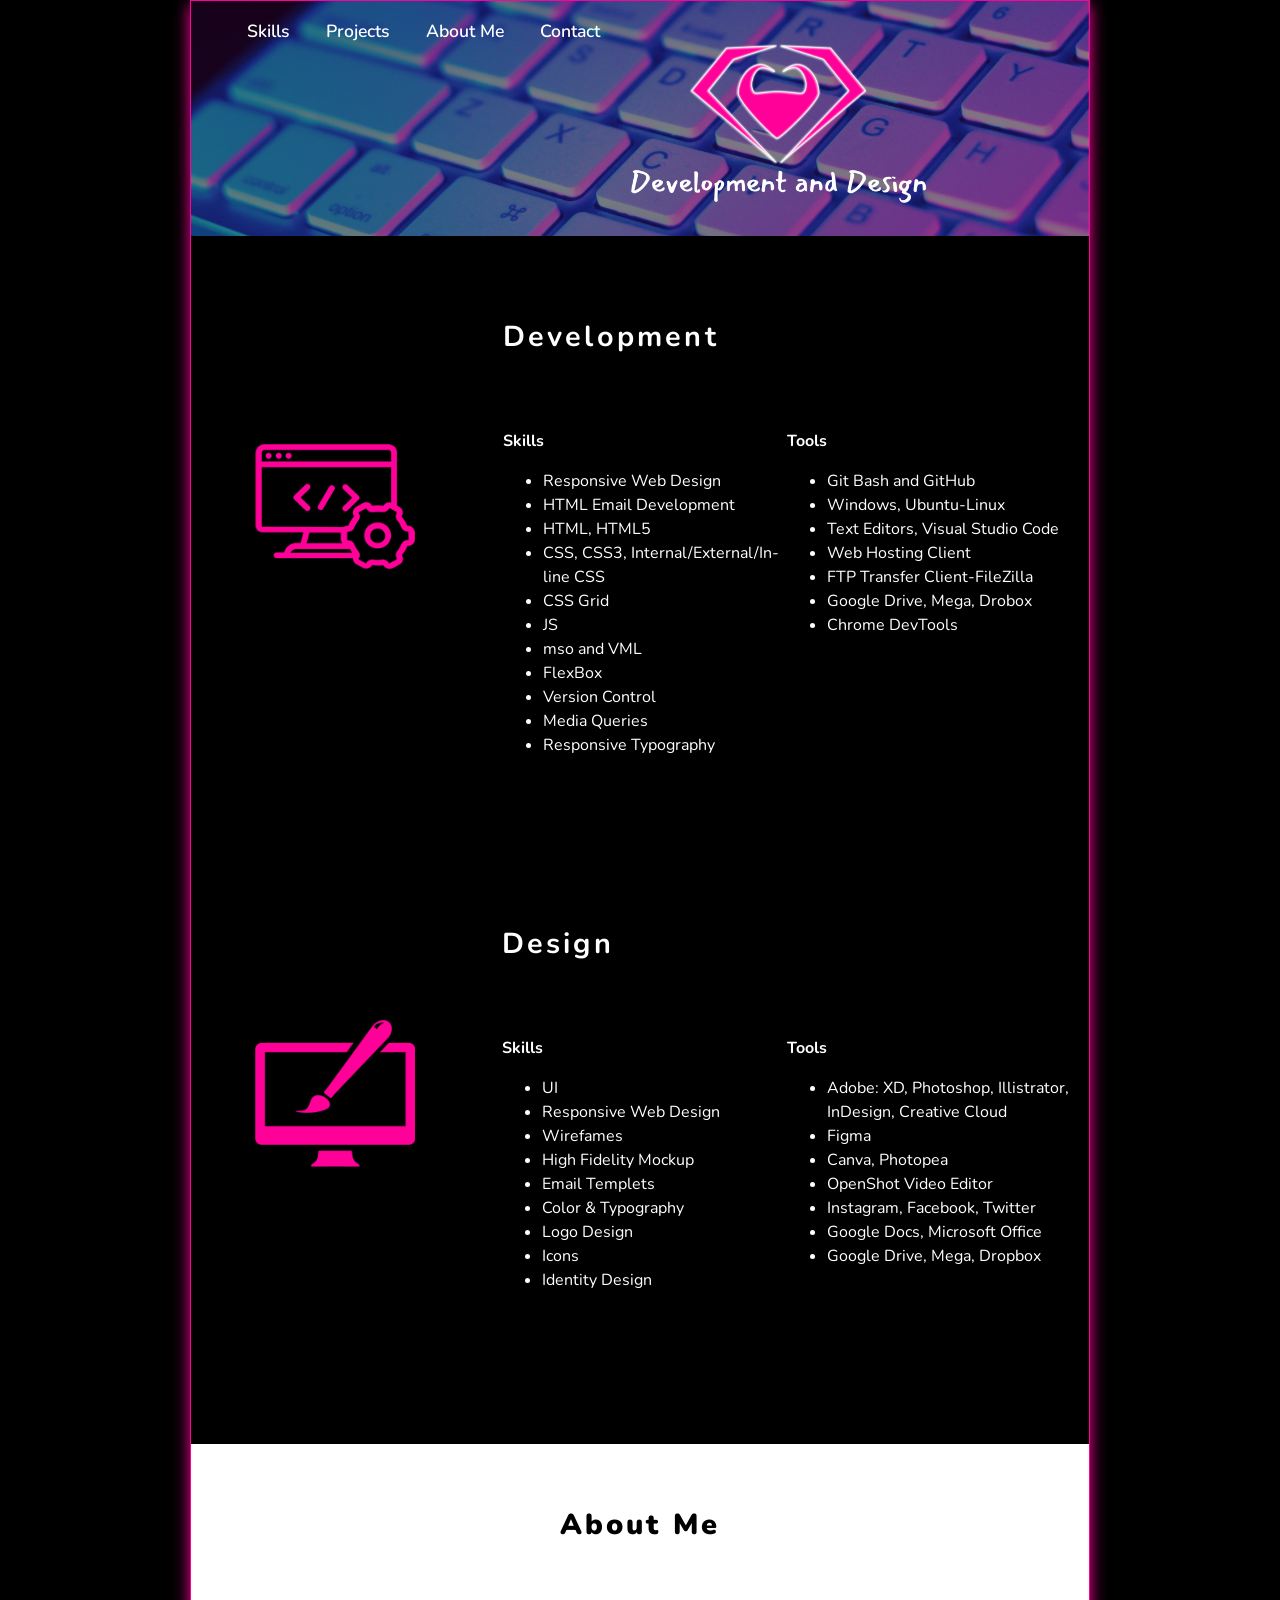
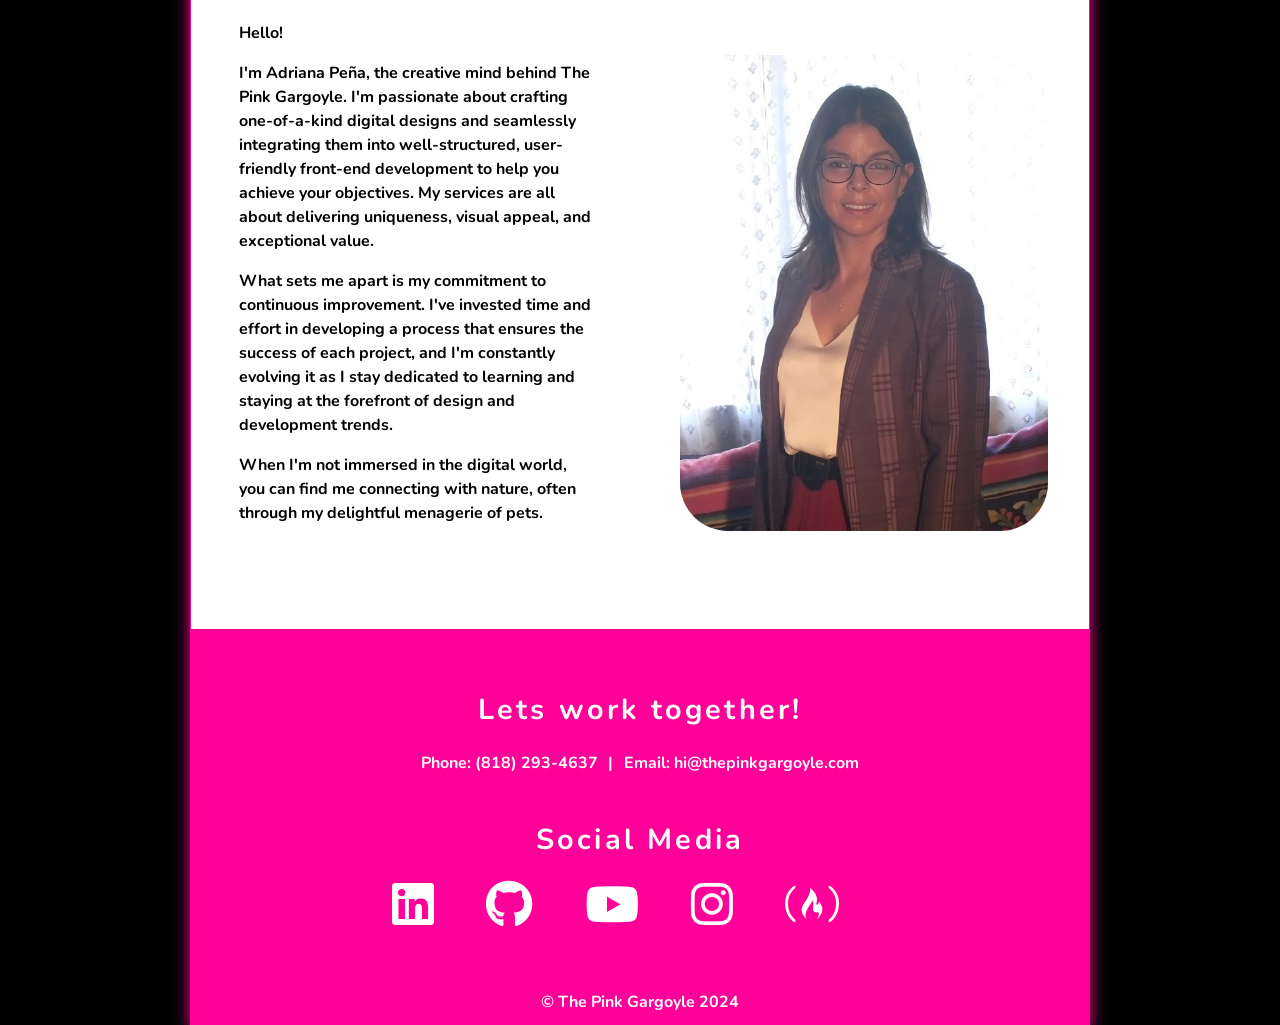
==== commit 88f38a02: "added weblink to hero image" ====
--- a/index.html
+++ b/index.html
@@ -13,8 +13,6 @@
 
     <link rel="stylesheet" href="css/normalize.css">
     <link rel="stylesheet" href="css/styles.css">
-
-    <meta name="theme-color" content="#000000">
 
     <link rel="preconnect" href="https://fonts.googleapis.com">
     <link rel="preconnect" href="https://fonts.gstatic.com" crossorigin>
@@ -45,8 +43,8 @@
         <div class="hero">
             <div class="full-width">
                 <div class="hero-img">
-                    <img src="img/keyboard.png"
-                        alt="Image of Adriana Pe&#241;a Web and Product Designer plus Front End Development">
+                    <a href="https://thepinkgargoyle.com/"><img src="img/keyboard.png"
+                        alt="Image of Adriana Pe&#241;a Web and Product Designer plus Front End Development"></a>
                 </div>
             </div>
         </div>
@@ -200,15 +198,15 @@
                         <a class="profile-link" href="https://www.freecodecamp.org/ThePinkGargoyle" target="_blank"><i class="fa-brands fa-free-code-camp"></i></a>
                     </div>
                 </div>
-            </div>
-        </div>
-        <div class="full-width">
-            <div id="copyright">
-                <a href="https://thepinkgargoyle.com/">
-                    <div class="full-width">
+                
+                <div id="copyright" class="full-width">
+                    <a href="https://thepinkgargoyle.com/">
+                        
                         <p>&#169; The Pink Gargoyle 2024</p>
-                    </div>
-                </a>
+                        
+                    </a>
+                </div>
+                
             </div>
         </div>
     </footer>
--- a/css/styles.css
+++ b/css/styles.css
@@ -10,1268 +10,1273 @@
 /* ==========================================================================
    Base styles: opinionated defaults
    ========================================================================== */
-* {
-  box-sizing: border-box;
-}
-
-:root {
-  --color-fushia: #ff0099;
-  --color-white: #ffffff;
-  --color-black: #000000;
-  --color-yellowgreen: #9acd32;
-  --debuging-border: 6px solid var(--color-yellowgreen);
-}
-
-/*Start a href attribute styles and hover effect*/
-a:link { 
-  text-decoration: none;  
-}
-
-a:hover, #copyright a:hover, #projects .projects-menu a:hover, .dev-description h2:hover, .website-description h2:hover, #projects h3:hover {
-  color: var(--color-yellowgreen);
-}
-
-.skills-icon img:hover, .phone:hover, .email:hover, button:hover {
-  background-color: var(--color-yellowgreen);
-}
-
-.projects-container a:hover {
-  background-color: var(--color-yellowgreen);
-}
-
-.fa-linkedin:hover, .fa-github:hover, .fa-youtube:hover, .fa-instagram:hover, .fa-free-code-camp:hover {
-  color: var(--color-yellowgreen);
-}
-/*End a href attribute styles and hover effect*/
-/*
-
-html {
-  font-size: 16px;
-}*/
-
-body {
-  background-color: var(--color-black);
-  max-width: 1300px;
-  margin: 1.3rem auto 0;
-  border: solid 1px var(--color-fushia);
-  box-shadow: var(--color-fushia) 0px 5px 15px;
-}
-
-h1 {
-  font-family: 'Golden Ranger', script;
-  color: var(--color-white);
-  font-size: 3.5rem;
-  text-align: center;
-  width: 38rem;
-}
-
-h2 {
-  font-family: 'Nunito', sans-serif;
-  font-size: 2rem;
-  font-weight: 700;
-}
-
-p {
-  font-family: 'Nunito', sans-serif;
-  font-size: 1.3rem;
-  font-weight: 700;
-}
-
-img {
-  max-width: 100%;
-}
-
-/*Scrollbar styling*/
-  ::-webkit-scrollbar {
-    display: none;
-}
-
-/* GRID */
-
-.full-width {
-  width: 100%;
-  margin: 0 auto;
-}
-
-.half-width {
-  width: 50%;
-  float: left;
-}
-
-.third-width {
-  width: 32.8%;
-  text-align: center;
-  float: left;
-}
-
-.two-thirds-width {
-  width: 67.2%;
-  float: left;
-}
-
-.wrapper {
-  width: fit-content;
-}
-
-/*Header*/
-
-nav {
-  position: absolute;
-  top: 1.3rem;
-  font-family: 'Nunito', sans-serif;
-}
-
-nav ul li {
-  display: inline;
-  margin-left: 1rem;
-  margin-right: 1rem;
-}
-
-nav ul li a {
-  color: var(--color-white);
-  font-size: 1.3rem;
-  font-weight: 600;
-}
-
-li {
-  font-family: 'Nunito', sans-serif;
-  font-size: 1rem;
-}
-
-.dev-description {
-  border: 1px solid var(--color-black);
-  line-height: 1.5rem;
-  padding-left: 6rem;
-  color: var(--color-white);
-}
-
-.dev-description h2 {
-  margin-bottom: 4rem;
-  padding-top: 4rem;
-  color: var(--color-white);
-}
-
-.dev-description, .dev-icon  {
-  height: 38rem;
-}
-
-.dev-icon {
-  padding-top: 13rem;
-}
-
-.dev-description, .dev-icon, .website-description, .website-icon {
-  background-color: var(--color-black);
-} 
-
-.website-description {
-  height: 16rem;
-  color: var(--color-white);
-  line-height: 1.5rem;
-  padding-left: 6rem; 
-}
-
-
-.website-description h2{
-  color: var(--color-white);
-  padding-top: 4rem;
-  margin-bottom: 4rem;
-}
-
-
-.website-description p {
-  color: var(--color-white);
-}
-
-.website-description, .website-icon {
-  height: 36rem;
-}
-
-.website-icon {
-  padding-top: 11rem;
-}
-
-
-/*About Me*/
-
-#about {
-  clear: left;
-  color: var(--color-black);
-  background-color: var(--color-white);
-  text-align: center;
-  padding-top: 4rem;  
-  padding-bottom: 1rem;
-  margin-bottom: 0;
-  
-}
-
-.headshot {
-  max-width: 40.55rem;
-  display: flex;
-  align-items: center;
-  justify-content:center
-} 
-
-.headshot img {
-  max-width: 26rem;
-  height: auto;
-  border-radius: 3rem;
-}
-  
-.headshot, .about-summary {
-  background-color: var(--color-white);
-  height: 42rem;
-  margin-top: 0;
-}
-
-.about-summary {
-  clear: left;
-  text-align: left;
-  font-weight: 700;
-  line-height: 1.5rem;
-  color: var(--color-black);
-  padding: 4rem 3rem 4rem 6rem;
-}
-
-/*Footer*/
-
-.footer-background {
-  clear: left;
-  min-height: 18rem;
-  background-color: var(--color-fushia);
-}
-
-#contact {
-  color: var(--color-white);
-  text-align: center;
-  padding-top: 4rem;
-  padding-bottom: 3rem;
-  margin-top: 0;
-  clear: left;
-}
-
-.contact-info {
-  align-items: center;
-}
-
-.contact-info p {
-  width: 3%;
-  text-align: center;
-  color: var(--color-white);
-  float: left;
-}
-
-.phone p {
-  width: 100%;
-}
-
-.email p{
-  width: 100%;
-}
-
-.phone-email {
-  display: flex;
-  justify-content: center;
-}
-
-.social-media {
-  clear: left;
-  width: 100%;
-  text-align: center;
-  color: var(--color-white);
-  padding-top: 4rem;
-}
-
-.social-media-icon i {
-  font-size: 5rem;
-  letter-spacing: 3rem;
-  color: var(--color-white);
-  padding-top: 4rem;
-  padding-bottom: 4rem;
-}
-
-#copyright {
-  background-color: var(--color-fushia);
-  margin: 0;
-  border: 1px solid var(--color-fushia);
-  height: 5rem;
-}
-
-#copyright a {
-  color: var(--color-white);
-  text-align: center;
-}
-
-/*Top-Up Button*/
-#myBtn {
-  display: none;
-  position:fixed;
-  bottom: .5rem;
-  z-index: 99;
-  border: .063rem solid var(--color-black);
-  outline: none;
-  cursor: pointer;
-  padding: 0rem;
-  border-radius: .5rem;
-}
-
-
-/*******Projects Styles*******/
-
-/*Base Styles*/
-.header-projects {
-  position: relative;
-}
-
-.main-projects-wrapper {
-  height: 100vh;
-  overflow: scroll;
-  margin-top: -.24rem;
-}
-
-#projects h2 {
-  color:var(--color-fushia);
-  font-size: 2.8rem;
-  margin-bottom: 3rem;
-}
-
-#projects .blank-div {
-  height:68px;
-}
-
-.projects-container h3 {
-  color: var(--color-white);
-  font-family: 'Nunito', sans-serif;
-  font-size: 1.8rem;
-  text-align: center;
-  margin-top: 0;
-  border: 3px solid var(--color-fushia);
-}
-
-#design img {
-width: 23rem;
-}
-
-.projects-menu {
-  width: 81.1rem;
-  position: absolute;
-  background-color: var(--color-fushia);
-}
-
-#projects .projects-menu ul {
-  list-style-type: none;
-  display: flex;
-  flex-wrap: wrap;
-  justify-content:space-around;
-}
-
-#projects .projects-menu a {
-  color: var(--color-white);
-  font-size: 2.3rem;
-  padding: 1rem 2rem;
-  font-weight: 600;
-}
-
-
-.projects-wrapper {
-  width: 81.25rem;
-  margin: 0 auto;
-  padding: 0 3rem;
-}
-
-.project-section-container {
-  display: flex;
-  flex-wrap: wrap;
-  align-items: center;
-  margin: 0 auto;
-}
-
-.projects-container {
-  width: 23rem;
-  margin: 0 1rem 1rem;
-}
-
-#projects footer h2 {
-  color: var(--color-white);
-}
-
-
-/*******Case-Study-Styles*******/
-
-/*Base Styles*/
-.case-study-title p strong {
-  font-size: 1.8rem;
-}
-
-.case-study-summary {
-  background-color: var(--color-white);
-}
-
-.case-study-summary p {
-  text-align: left;
-  margin-top: 5%;
-}
-
-.case-study-summary img {
-  margin-top: 1%;
-}
-
-.projects-background {
-  clear: left;
-  background-color: var(--color-white);
-  padding: 3rem;
-  height:fit-content;
-}
-
-.projects-background p {
-  font-size: 1rem;
-}
-
-.projects-background p strong {
-  color: var(--color-fushia);
-  font-size: 1.5rem;
-  text-align: left;
-  padding-left: 1%;
-}
-
-.projects-background h2 {
-  color: var(--color-white);
-  text-align: center;
-  background-color: var(--color-black);
-}
-
-#hero-projects-case-study {
-  height: 21.2rem;
- }
-
-
-/*Grid*/
-.projects-background .half-width {
-  text-align: center;
-}
-
-/*case-study*/
-.design-projects {
-  margin-top: .03rem;
-}
-
-.development-projects {
-  margin-top: .33rem;
-  clear: left;
-}
-
-.projects-case-study #contact{
-  padding-top: 3rem;
-  padding-bottom: 2rem;
-}
-
-.projects-case-study .social-media {
- padding-top: 3rem;
-}
-
-.projects-case-study .social-media-icon {
-  padding: 3rem 0;
-  display: flex;
-  justify-content: center;
-}
-
-.projects-case-study .social-media-icon i {
-  padding-top: 0;
-  padding-bottom: 0;
-  letter-spacing: 3rem;
-}
-
-/*******Case-Study-Single-Webpage-Design*******/
-
-#projects-single-webpage-design .projects-background {
-  height: 61rem;
-  margin-top: 0;
-}
-
-#projects-single-webpage-design .dorothy-long {
- width: 24rem;
- padding-top: 2.3rem;
- padding-left: 1.3rem;
- margin: 0 auto;
-}
-
-/*******Case-Study-Responsive-Web-Design*******/
-#projects-responsive-web-design p {
-  font-size: 1.3rem;
-}
-
-#projects-responsive-web-design .projects-background {
-  height: 95rem;
-}
-
-#projects-responsive-web-design .yolanda-lopez {
-  margin-bottom: 2.4rem;
-  margin-top: 3rem;
-}
-
-#projects-responsive-web-design .mobile-first-design {
-  padding: 3rem;
-  width: 60rem;
-  margin: 0 auto;
-}
-
-
-/*******Case-Study-Product-Design*******/
-#projects-design .projects-background {
-  height: 86rem;
-  margin-top: 0;
-}
-
-
-
-
-
-/**********************Tablet View**********************/
-@media screen and (max-width:1281px) {
-
-  /*Tablet-Base Styles*/
-
+  * {
+    box-sizing: border-box;
+  }
+  
+  :root {
+    --color-fushia: #ff0099;
+    --color-white: #ffffff;
+    --color-black: #000000;
+    --color-neon-green: #39ff14;
+    --debuging-border: 6px solid var(--color-neon-green);
+  }
+  
+  /*Start a href attribute styles and hover effect*/
+  a:link { 
+    text-decoration: none;  
+  }
+  
+  a:hover, #copyright a:hover, #projects .projects-menu a:hover, .dev-description h2:hover, .website-description h2:hover, #projects h3:hover {
+    color: var(--color-neon-green);
+  }
+  
+  .skills-icon img:hover, .phone:hover, .email:hover, button:hover {
+    background-color: var(--color-neon-green);
+  }
+  
+  .projects-container a:hover {
+    background-color: var(--color-neon-green);
+  }
+  
+  .fa-linkedin:hover, .fa-github:hover, .fa-youtube:hover, .fa-instagram:hover, .fa-free-code-camp:hover {
+    color: var(--color-neon-green);
+  }
+  /*End a href attribute styles and hover effect*/
+    
+  html {
+    font-size: 16px;
+  }
+  
   body {
-    max-width: 899.99px;
+    background-color: var(--color-black);
+    max-width: 1300px;
     margin: 0 auto;
-  }
-
+    border: solid 1px var(--color-fushia);
+    box-shadow: var(--color-fushia) 0px 5px 15px;
+  }
+  
+  h1 {
+    font-family: 'Golden Ranger', script;
+    color: var(--color-white);
+    font-size: 3.5rem;
+    text-align: center;
+    width: 38rem;
+  }
+  
   h2 {
-    font-size: 1.8rem;
-    letter-spacing: .2rem;
-  }
-
+    font-family: 'Nunito', sans-serif;
+    font-size: 2rem;
+    font-weight: 700;
+  }
+  
   p {
-    font-size: 1rem;
-  }
-
-  /*Tablet-Header*/
+    font-family: 'Nunito', sans-serif;
+    font-size: 1.3rem;
+    font-weight: 700;
+  }
+  
+  img {
+    max-width: 100%;
+  }
+  
+  /*Scrollbar styling*/
+    ::-webkit-scrollbar {
+      display: none;
+  }
+  
+  /* GRID */
+  
+  .full-width {
+    width: 100%;
+    margin: 0 auto;
+  }
+  
+  .half-width {
+    width: 50%;
+    float: left;
+  }
+  
+  .third-width {
+    width: 32.8%;
+    text-align: center;
+    float: left;
+  }
+  
+  .two-thirds-width {
+    width: 67.2%;
+    float: left;
+  }
+  
+  .wrapper {
+    width: fit-content;
+  }
+  
+  /*Header*/
+  
   nav {
     position: absolute;
-    top: .3rem;
-  }
-
+    top: 1.3rem;
+    font-family: 'Nunito', sans-serif;
+  }
+  
+  nav ul li {
+    display: inline;
+    margin-left: 1rem;
+    margin-right: 1rem;
+  }
+  
   nav ul li a {
-    font-size: 1.1rem;
-  }
-
-  /*Tablet-skills*/
-
-  .dev-icon, .dev-description, .website-icon, .website-description {
-    clear: left;
-  }
-
-  .dev-icon, .website-icon {
-    padding-left: 4rem;
-    width: 14rem;
-  }
-
-  .dev-description, .website-description {
-    padding-left: 1rem;
-    padding-right: 1rem;
-  }
-
+    color: var(--color-white);
+    font-size: 1.3rem;
+    font-weight: 600;
+  }
+  
+  li {
+    font-family: 'Nunito', sans-serif;
+    font-size: 1rem;
+  }
+  
+  .dev-description {
+    border: 1px solid var(--color-black);
+    line-height: 1.5rem;
+    padding-left: 6rem;
+    color: var(--color-white);
+  }
+  
+  .dev-description h2 {
+    margin-bottom: 4rem;
+    padding-top: 4rem;
+    color: var(--color-white);
+  }
+  
+  .dev-description, .dev-icon  {
+    height: 38rem;
+  }
+  
+  .dev-icon {
+    padding-top: 13rem;
+  }
+  
+  .dev-description, .dev-icon, .website-description, .website-icon {
+    background-color: var(--color-black);
+  } 
+  
+  .website-description {
+    height: 16rem;
+    color: var(--color-white);
+    line-height: 1.5rem;
+    padding-left: 6rem; 
+  }
+  
+  
+  .website-description h2{
+    color: var(--color-white);
+    padding-top: 4rem;
+    margin-bottom: 4rem;
+  }
+  
+  
+  .website-description p {
+    color: var(--color-white);
+  }
+  
+  .website-description, .website-icon {
+    height: 36rem;
+  }
+  
+  .website-icon {
+    padding-top: 11rem;
+  }
+  
+  
+  /*About Me*/
+  
   #about {
     clear: left;
-    font-weight: 900;
+    color: var(--color-black);
+    background-color: var(--color-white);
+    text-align: center;
+    padding-top: 4rem;  
+    padding-bottom: 1rem;
+    margin-bottom: 0;
+    
+  }
+  
+  .headshot {
+    max-width: 40.55rem;
+    display: flex;
+    align-items: center;
+    justify-content:center
   } 
-
-  .headshot img{
-    max-width: 23rem;
-  }
-
+  
+  .headshot img {
+    max-width: 26rem;
+    height: auto;
+    border-radius: 3rem;
+  }
+    
+  .headshot, .about-summary {
+    background-color: var(--color-white);
+    height: 42rem;
+    margin-top: 0;
+  }
+  
   .about-summary {
-    padding-left: 3rem;
+    clear: left;
+    text-align: left;
+    font-weight: 700;
+    line-height: 1.5rem;
+    color: var(--color-black);
+    padding: 4rem 3rem 4rem 6rem;
+  }
+  
+  /*Footer*/
+  
+  .footer-background {
+    clear: left;
+    min-height: 18rem;
+    background-color: var(--color-fushia);
+  }
+  
+  #contact {
+    color: var(--color-white);
+    text-align: center;
+    padding-top: 4rem;
+    padding-bottom: 3rem;
+    margin-top: 0;
+    clear: left;
+  }
+  
+  .contact-info {
+    align-items: center;
+  }
+  
+  .contact-info p {
+    width: 3%;
+    text-align: center;
+    color: var(--color-white);
+    float: left;
+  }
+  
+  .phone p {
+    width: 100%;
+  }
+  
+  .email p{
+    width: 100%;
+  }
+  
+  .phone-email {
+    display: flex;
+    justify-content: center;
+  }
+  
+  .social-media {
+    clear: left;
+    width: 100%;
+    text-align: center;
+    color: var(--color-white);
+    padding-top: 4rem;
+  }
+  
+  .social-media-icon i {
+    font-size: 5rem;
+    letter-spacing: 3rem;
+    color: var(--color-white);
+    padding-top: 4rem;
+    padding-bottom: 4rem;
+  }
+  
+  #copyright {
+    background-color: var(--color-fushia);
+    margin: 0;
+    border: 1px solid var(--color-fushia);
+    height: 5rem;
+  }
+  
+  #copyright a {
+    color: var(--color-white);
+    text-align: center;
+  }
+  
+  /*Top-Up Button*/
+  #myBtn {
+    display: none;
+    position:fixed;
+    bottom: .5rem;
+    z-index: 99;
+    border: .063rem solid var(--color-black);
+    outline: none;
+    cursor: pointer;
+    padding: 0rem;
+    border-radius: .5rem;
+  }
+  
+  
+  /*******Projects Styles*******/
+  
+  /*Base Styles*/
+  .header-projects {
+    position: relative;
+  }
+  
+  .main-projects-wrapper {
+    height: 100vh;
+    overflow: scroll;
+    margin-top: -.24rem;
+  }
+  
+  #projects h2 {
+    color:var(--color-fushia);
+    font-size: 2.8rem;
+    margin-bottom: 3rem;
+  }
+  
+  #projects .blank-div {
+    height:68px;
+  }
+  
+  .projects-container h3 {
+    color: var(--color-white);
+    font-family: 'Nunito', sans-serif;
+    font-size: 1.8rem;
+    text-align: center;
+    margin-top: 0;
+    border: 3px solid var(--color-fushia);
+  }
+  
+  #design img {
+  width: 23rem;
+  }
+  
+  .projects-menu {
+    width: 81.1rem;
+    position: absolute;
+    background-color: var(--color-fushia);
+  }
+  
+  #projects .projects-menu ul {
+    list-style-type: none;
+    display: flex;
+    flex-wrap: wrap;
+    justify-content:space-around;
+  }
+  
+  #projects .projects-menu a {
+    color: var(--color-white);
+    font-size: 2.3rem;
+    padding: 1rem 2rem;
+    font-weight: 600;
+  }
+  
+  
+  .projects-wrapper {
+    width: 81.25rem;
+    margin: 0 auto;
+    padding: 0 3rem;
+  }
+  
+  .project-section-container {
+    display: flex;
+    flex-wrap: wrap;
+    align-items: center;
+    margin: 0 auto;
+  }
+  
+  .projects-container {
+    width: 23rem;
+    margin: 0 1rem 1rem;
+  }
+  
+  #projects footer h2 {
+    color: var(--color-white);
+  }
+  
+  
+  /*******Case-Study-Styles*******/
+  
+  /*Base Styles*/
+  .case-study-title p strong {
+    font-size: 1.8rem;
+  }
+  
+  .case-study-summary {
+    background-color: var(--color-white);
+  }
+  
+  .case-study-summary p {
+    text-align: left;
+    margin-top: 5%;
+  }
+  
+  .case-study-summary img {
+    margin-top: 1%;
+  }
+  
+  .projects-background {
+    clear: left;
+    background-color: var(--color-white);
+    padding: 3rem;
+    height:fit-content;
+  }
+  
+  .projects-background p {
+    font-size: 1rem;
+  }
+  
+  .projects-background p strong {
+    color: var(--color-fushia);
+    font-size: 1.5rem;
+    text-align: left;
+    padding-left: 1%;
+  }
+  
+  .projects-background h2 {
+    color: var(--color-white);
+    text-align: center;
+    background-color: var(--color-black);
+  }
+  
+  #hero-projects-case-study {
+    height: 21.2rem;
+   }
+  
+  
+  /*Grid*/
+  .projects-background .half-width {
+    text-align: center;
+  }
+  
+  /*case-study*/
+  .design-projects {
+    margin-top: .03rem;
+  }
+  
+  .development-projects {
+    margin-top: .33rem;
+    clear: left;
+  }
+  
+  .projects-case-study #contact{
     padding-top: 3rem;
-  }
-
-  /*Tablet-Footer*/
-
-  #contact {
-    clear: left;
+    padding-bottom: 2rem;
+  }
+  
+  .projects-case-study .social-media {
+   padding-top: 3rem;
+  }
+  
+  .projects-case-study .social-media-icon {
+    padding: 3rem 0;
+    display: flex;
+    justify-content: center;
+  }
+  
+  .projects-case-study .social-media-icon i {
+    padding-top: 0;
     padding-bottom: 0;
-    margin-bottom: .7rem;
-  }
-
-  .social-media {
-    padding-top: 1rem;
-    padding-top: .7rem;
-  }
-
-  .social-media-icon i {
-    font-size: 3rem;
-    padding-top: 0;
-    padding-bottom: 3rem;
-  }
-
-  #copyright {
-    height: 3rem;
-  }
-
-  /*******Projects Styles*******/
-  #projects .main-projects-wrapper, .project-section-container, .projects-wrapper, .blank-div {
-    width: 56.25rem;
-  }
-
-  .main-projects-wrapper {
-    margin-top: -.27rem;
-    padding: 0;
-  }
-
-  .projects-menu {
-    width: 56.21rem;
-    font-size: .3rem;
-  }
-
-  #projects .blank-div {
-    height: 53.1px;
-  }
-
-  .projects-container, #design img {
-    width: 25.7rem;
-  }
-
-  #projects h2 {
-    font-size: 2rem;
-  }
-
-  .projects-wrapper {
-    padding-left: .3rem;
-    padding-right: .3rem;
-    margin: 0;
-  }
-
-  #projects #copyright {
-    height: 4rem;
-  }
-
-
-
-  /*******Tablet-Case-Study-Styles*******/
-
-  /*Base Styles*/
-  #hero-projects-case-study {
-    height: fit-content;
-  }
-  
-  /*******Case-Study--Responsive-Web-Design*******/
+    letter-spacing: 3rem;
+  }
+  
+  /*******Case-Study-Single-Webpage-Design*******/
+  
+  #projects-single-webpage-design .projects-background {
+    height: 61rem;
+    margin-top: 0;
+  }
+  
+  #projects-single-webpage-design .dorothy-long {
+   width: 24rem;
+   padding-top: 2.3rem;
+   padding-left: 1.3rem;
+   margin: 0 auto;
+  }
+  
+  /*******Case-Study-Responsive-Web-Design*******/
+  #projects-responsive-web-design p {
+    font-size: 1.3rem;
+  }
+  
   #projects-responsive-web-design .projects-background {
-    height: 85rem;
-  }
-
+    height: 95rem;
+  }
+  
   #projects-responsive-web-design .yolanda-lopez {
-    width: 50%;  
-    margin: 0 auto 3% auto;
-  }
-
+    margin-bottom: 2.4rem;
+    margin-top: 3rem;
+  }
+  
   #projects-responsive-web-design .mobile-first-design {
-    width: 50rem;
-  }
-
+    padding: 3rem;
+    width: 60rem;
+    margin: 0 auto;
+  }
+  
+  
   /*******Case-Study-Product-Design*******/
   #projects-design .projects-background {
-    margin-top: -.3rem;
-    height: 73rem;
-  }
-}
+    height: 86rem;
+    margin-top: 0;
+  }
+  
+  
+  
+  
+  
+  /**********************Tablet View**********************/
+  @media screen and (max-width:1281px) {
+  
+    /*Tablet-Base Styles*/
+  
+    body {
+      max-width: 899.99px;
+      margin: 0 auto;
+    }
+  
+    h2 {
+      font-size: 1.8rem;
+      letter-spacing: .2rem;
+    }
+  
+    p {
+      font-size: 1rem;
+    }
+  
+    /*Tablet-Header*/
+    nav {
+      position: absolute;
+      top: .3rem;
+    }
+  
+    nav ul li a {
+      font-size: 1.1rem;
+    }
+  
+    /*Tablet-skills*/
+  
+    .dev-icon, .dev-description, .website-icon, .website-description {
+      clear: left;
+    }
+  
+    .dev-icon, .website-icon {
+      padding-left: 4rem;
+      width: 14rem;
+    }
+  
+    .dev-description, .website-description {
+      padding-left: 1rem;
+      padding-right: 1rem;
+    }
+  
+    #about {
+      clear: left;
+      font-weight: 900;
+    } 
+  
+    .headshot img{
+      max-width: 23rem;
+    }
+  
+    .about-summary {
+      padding-left: 3rem;
+      padding-top: 3rem;
+    }
+  
+    /*Tablet-Footer*/
+  
+    #contact {
+      clear: left;
+      padding-bottom: 0;
+      margin-bottom: .7rem;
+    }
+  
+    .social-media {
+      padding-top: 1rem;
+      padding-top: .7rem;
+    }
+  
+    .social-media-icon i {
+      font-size: 3rem;
+      padding-top: 0;
+      padding-bottom: 3rem;
+    }
+  
+    #copyright {
+      height: 3rem;
+    }
+  
+    /*******Projects Styles*******/
+    #projects .main-projects-wrapper, .project-section-container, .projects-wrapper, .blank-div {
+      width: 56.25rem;
+    }
+  
+    .main-projects-wrapper {
+      margin-top: -.27rem;
+      padding: 0;
+    }
+  
+    .projects-menu {
+      width: 56.21rem;
+      font-size: .3rem;
+    }
+  
+    #projects .blank-div {
+      height: 53.1px;
+    }
+  
+    .projects-container, #design img {
+      width: 25.7rem;
+    }
+  
+    #projects h2 {
+      font-size: 2rem;
+    }
+  
+    .projects-wrapper {
+      padding-left: .3rem;
+      padding-right: .3rem;
+      margin: 0;
+    }
+  
+    #projects #copyright {
+      height: 4rem;
+    }
+  
+  
+  
+    /*******Tablet-Case-Study-Styles*******/
+  
+    /*Base Styles*/
+    #hero-projects-case-study {
+      height: fit-content;
+    }
+    
+    /*******Case-Study--Responsive-Web-Design*******/
+    #projects-responsive-web-design .projects-background {
+      height: 85rem;
+    }
+  
+    #projects-responsive-web-design .yolanda-lopez {
+      width: 50%;  
+      margin: 0 auto 3% auto;
+    }
+  
+    #projects-responsive-web-design .mobile-first-design {
+      width: 50rem;
+    }
+  
+    /*******Case-Study-Product-Design*******/
+    #projects-design .projects-background {
+      margin-top: -.3rem;
+      height: 73rem;
+    }
+  }
+  
+  
+  /**********************SmartPhone View**********************/
+  @media (max-width:885px) {
+  
+    /*Smartphone-Base Styles*/
+    body {
+      max-width: 399.99px;
+      margin: 0 auto;
+      box-shadow: none;  
+    }
+  
+    main {
+      height: 100vh;
+      position: fixed;
+      overflow: scroll;
+      top: 52px;
+      padding-bottom: 7rem;
+      width: 399.99px;
+    }
+  
+    h2 {
+      font-size: 1rem;
+    }
+  
+    p, li {
+      font-size: .8rem;
+    }
+  
+    /*SmartPhone-Header*/
+    nav {
+      position: fixed;
+      top: 0rem;
+      width: 25rem;
+      background-color: var(--color-black);
+    }
+  
+    nav ul {
+      padding: 0;
+      text-align: center;
+    }
+  
+    nav ul li a {
+      font-size: 1rem;
+    }
+  
+  
+    /*SmartPhone-skills*/
+  
+    #skills {
+      clear: left;
+      margin-top: 1.1rem;
+    }
+  
+    .dev-icon {
+      display: none;
+    }
+  
+    .website-icon {
+      display: none;
+    }
+  
+    .dev-description, .website-description {
+      border: 1px solid var(--color-fushia);
+      width: 25rem;
+      height: fit-content;
+    }
+  
+    .dev-description h2, .website-description h2 {
+      padding-top: 1rem;
+      margin-bottom: 1rem;
+    }
+  
+    .dev-description ul, .website-description ul {
+      list-style-position: none;
+      padding-left: .9rem;
+      padding-right: .9 rem;
+    }
+  
+    /*SmartPhone-About Me*/
+  
+    #about {
+      margin: 0;
+      padding-top: 2rem;
+      padding-left: 1rem;
+      width: 25rem;
+      text-align: center;
+    }
+  
+    .about-me-container {
+      display: flex;
+      flex-wrap: wrap-reverse;
+    }
+  
+    .about-summary {
+      width: 25rem;
+      height: fit-content;
+    }
+  
+    .headshot {
+      padding-top: 3rem;
+      width: 25rem;
+      height: fit-content;
+      border-color: var(--color-fushia);
+    }
+  
+    /*SmartPhone-Footer*/
+  
+    #contact {
+      padding-top: 3rem;
+    }
+  
+    .social-media h2{
+      padding-top: 1rem;
+      padding-bottom: 1rem;
+    }
+  
+    .social-media-icon i {
+      font-size: 2rem;
+      width: 3rem;
+      padding-bottom: 0;
+    }
+  
+    #copyright {
+      padding-top: 1rem;
+      padding-bottom: 3rem;
+    }
+  
+    /*SmartPhone-Top-Up Button*/
+    /*/#myBtn {
+      
+      left: 1%;
+    }*/
+  
+    /*******SmartPhone Projects Styles*******/
+  
+    #projects main {
+      padding-bottom: 7rem;
+    }
 
+    #projects .main-projects-wrapper, .project-section-container, .projects-wrapper, .blank-div, .projects-menu {
+      width: 24.99rem;
+    }
+  
+    #projects .projects-menu ul {
+      padding: .5rem 0;
+    }
+  
+    #projects .projects-menu a {
+      font-size: 1rem;
+      padding: 1rem 0;
+    }
+  
+    #projects h2 {
+      font-size: 1.9rem;
+      font-weight: 700;
+    }
+  
+   /*******SmartPhone-Case-Study-Styles*******/
+  
+    /*Base Styles*/
+    .projects-background {
+      height: 111rem;
+      clear: left;
+    }
+  
+    #hero-projects-case-study {
+      height: 6.5rem;
+    }
+  
+    /*Grid*/
+    .projects-background .third-width {
+      width: 100%;
+    }
+  
+    .projects-background .half-width {
+      width: 100%;
+    }
+  
+  
+  
+    .projects-case-study .social-media-icon {
+      padding: 1rem 0 2rem;
+    }
 
-/**********************SmartPhone View**********************/
-@media (max-width:885px) {
+      
+    /*******Case-Study-Single-Webpage-Design*******/
+    #projects-single-webpage-design .projects-background {
+      height: 102rem;
+    }
+  
+    /*******Case-Study-Responsive-Web-Design*******/
+    #projects-responsive-web-design .projects-background {
+      height: 96rem;
+    }
+  
+    #projects-responsive-web-design .mobile-first-design {
+      width: 20rem;
+      padding: 0;
+    }
 
-  /*Smartphone-Base Styles*/
-  body {
-    max-width: 399.99px;
-    margin: 0 auto;
-    box-shadow: none;  
-  }
+    
+    /*******Case-Study-Product-Design*******/
+    #projects-design .projects-background {
+      margin-top: 0;
+      height: 92rem;
+    }
+  
+  }
+  
+  /**********************Mobile View**********************/
+  @media (max-width:399px) {
+  
+    /*Mobile-Base Styles*/
+    body {
+      max-width: 280px;
+      margin: 0 auto;
+      box-shadow: none;
+    }
+  
+    /*Mobile-Header*/
+  
+    main {
+      width: 17.5rem;
+      top: 26.5px;
+      padding-bottom: 3rem;
+    }
+  
+    nav, .dev-description, .website-description, #about, .headshot, .about-summary, #footer, #contact, .phone-email, #copyright {
+      width: 17.5rem;
+    }
+  
+    nav ul {
+      margin: 0;
+      display: flex;
+      flex-wrap: wrap;
+      justify-content:justify;
+      line-height: 1.5rem;
+    }
+  
+    nav ul li a {
+      font-size: .62rem;
+    }
+  
+    /*Mobile-About Me*/
+  
+    #about, .about-summary {
+      clear: left;
+      margin: 0;
+    }
+  
+    h2#about {
+      clear: left;
+      text-align: center;
+      padding: 3rem;
+    }
+  
+    .headshot {
+      padding: 0;
+    }
+  
+    /*Mobile-Footer*/
+  
+    #contact {
+      padding: 3rem 0 1rem;
+    }
+  
+    .phone-email {
+      display: flex;
+      flex-wrap: wrap;
+      padding: 0;
+    }
+  
+    .vertical-bar {
+      display: none;
+    }
+  
+    .social-media h2 {
+      padding-bottom: 2rem;
+    }
+  
+    .social-media-icon {
+      padding-bottom: 2rem;
+    }
+  
+    .social-media-icon i {
+      width: 2.6rem;
+    }
+  
+    #copyright {
+      padding-top: 0;
+      padding-bottom: 3rem;
+    }
+  
+    /*Mobile-Top-Up Button*/
+    /*#myBtn {
+      width: 3rem;
+      left: 3%;
+    }*/
+  
+  
+    /*******Mobile Projects Styles*******/
 
-  main {
-    position: fixed;
-    overflow: scroll;
-    top: 52px;
-    padding-bottom: 52px;
-    width: 399.99px;
-    height: fit-content;
-    height: 100vh;
-  }
-
-  h2 {
-    font-size: 1rem;
-  }
-
-  p, li {
-    font-size: .8rem;
-  }
-
-  /*SmartPhone-Header*/
-  nav {
-    position: fixed;
-    top: 0rem;
-    width: 25rem;
-    background-color: var(--color-black);
-  }
-
-  nav ul {
+    #projects main {
+      padding-bottom: 3rem;
+    }
+  
+    #projects .main-projects-wrapper, .project-section-container, .projects-wrapper, .blank-div, .projects-menu {
+      width: 17.5rem;
+    }
+  
+    #projects h2 {
+      font-size: 1.2rem;
+    }
+  
+    #projects h3 {
+      font-size: 1.1rem;
+    }
+  
+    /*******Mobile-Case-Study-Styles*******/
+  
+    /*Base Styles*/
+    .projects-background {
+      height: 111rem;
+    }
+  
+    .projects-background .case-study-title strong {
+      font-size: 1.3rem;
+    }
+  
+    .projects-case-study .social-media {
+      padding-top: 1rem;
+    }
+  
+    .projects-case-study .social-media-icon {
+      padding: 0 0 2rem;
+    }
+  
+    #hero-projects-case-study {
+      height: 4.6rem;
+    }
+  
+    /*******Case-Study-Single-Webpage-Design*******/
+    #projects-single-webpage-design .projects-background {
+      height: 105rem;
+    }
+  
+  
+    /*******Mobile-Case-Study-Product-Design*******/
+    #projects-design .projects-background {
+      height: 95rem;
+    }
+  
+    /*******Case-Study-Responsive-Mobile-First-Design*******/
+    #projects-responsive-web-design .projects-background {
+      height: 116rem;
+    }
+  
+    #projects-responsive-web-design .mobile-first-design {
+      padding: 0;
+      width: 11rem;
+    }
+  }
+  
+  
+  /*
+   * Remove text-shadow in selection highlight:
+   * https://twitter.com/miketaylr/status/12228805301
+   *
+   * Vendor-prefixed and regular ::selection selectors cannot be combined:
+   * https://stackoverflow.com/a/16982510/7133471
+   *
+   * Customize the background color to match your design.
+   */
+  
+  ::-moz-selection {
+    background: #b3d4fc;
+    text-shadow: none;
+  }
+  
+  ::selection {
+    background: #b3d4fc;
+    text-shadow: none;
+  }
+  
+  /*
+   * A better looking default horizontal rule
+   */
+  
+  hr {
+    display: block;
+    height: 0.063rem;
+    border: 0;
+    border-top: 0.063rem solid #ccc;
+    margin: 1em 0;
     padding: 0;
-    text-align: center;
-  }
-
-  nav ul li a {
-    font-size: 1rem;
-  }
-
-
-  /*SmartPhone-skills*/
-
-  #skills {
-    clear: left;
-    margin-top: 1.1rem;
-  }
-
-  .dev-icon {
-    display: none;
-  }
-
-  .website-icon {
-    display: none;
-  }
-
-  .dev-description, .website-description {
-    border: 1px solid var(--color-fushia);
-    width: 25rem;
-    height: fit-content;
-  }
-
-  .dev-description h2, .website-description h2 {
-    padding-top: 1rem;
-    margin-bottom: 1rem;
-  }
-
-  .dev-description ul, .website-description ul {
-    list-style-position: none;
-    padding-left: .9rem;
-    padding-right: .9 rem;
-  }
-
-  /*SmartPhone-About Me*/
-
-  #about {
+  }
+  
+  /*
+   * Remove the gap between audio, canvas, iframes,
+   * images, videos and the bottom of their containers:
+   * https://github.com/h5bp/html5-boilerplate/issues/440
+   */
+  
+  audio,
+  canvas,
+  iframe,
+  img,
+  svg,
+  video {
+    vertical-align: middle;
+  }
+  
+  /*
+   * Remove default fieldset styles.
+   */
+  
+  fieldset {
+    border: 0;
     margin: 0;
-    padding-top: 2rem;
-    padding-left: 1rem;
-    width: 25rem;
-    text-align: center;
-  }
-
-  .about-me-container {
-    display: flex;
-    flex-wrap: wrap-reverse;
-  }
-
-  .about-summary {
-    width: 25rem;
-    height: fit-content;
-    
-  }
-
-  .headshot {
-    padding-top: 3rem;
-    width: 25rem;
-    height: fit-content;
-  }
-
-  /*SmartPhone-Footer*/
-
-  #contact {
-    padding-top: 3rem;
-  }
-
-  .social-media h2{
-    padding-top: 1rem;
-    padding-bottom: 1rem;
-  }
-
-  .social-media-icon i {
-    font-size: 2rem;
-    width: 3rem;
-    padding-bottom: 0;
-  }
-
-  #copyright {
-    margin-top: 0;
-  }
-
-  /*SmartPhone-Top-Up Button*/
-  /*/#myBtn {
-    
-    left: 1%;
-  }*/
-
-  /*******SmartPhone Projects Styles*******/
-
-  #projects .main-projects-wrapper, .project-section-container, .projects-wrapper, .blank-div, .projects-menu {
-    width: 24.99rem;
-  }
-
-  #projects .projects-menu ul {
-    padding: .5rem 0;
-  }
-
-  #projects .projects-menu a {
-    font-size: 1rem;
-    padding: 1rem 0;
-  }
-
-  #projects h2 {
-    font-size: 1.9rem;
-    font-weight: 700;
-  }
-
-  #projects footer #copyright {
-    height: 3.3rem;
-  }
-
-  /*******SmartPhone-Case-Study-Styles*******/
-
-  /*Base Styles*/
-  .projects-background {
-    height: 111rem;
-    clear: left;
-  }
-
-  #hero-projects-case-study {
-    height: 6.5rem;
-  }
-
-  /*Grid*/
-  .projects-background .third-width {
-    width: 100%;
-  }
-
-  .projects-background .half-width {
-    width: 100%;
-  }
-
-
-
-  .projects-case-study .social-media-icon {
-    padding: 1rem 0 2rem;
-  }
-
-  /*******Case-Study-Single-Webpage-Design*******/
-  #projects-single-webpage-design .projects-background {
-    height: 102rem;
-  }
-
-  /*******Case-Study-Responsive-Web-Design*******/
-  #projects-responsive-web-design .projects-background {
-    height: 96rem;
-  }
-
-  #projects-responsive-web-design .mobile-first-design {
-    width: 20rem;
     padding: 0;
   }
-
-  /*******Case-Study-Product-Design*******/
-  #projects-design .projects-background {
-    margin-top: 0;
-    height: 92rem;
-  }
-
-}
-
-/**********************Mobile View**********************/
-@media (max-width:399px) {
-
-  /*Mobile-Base Styles*/
-  body {
-    max-width: 280px;
-    margin: 0 auto;
-    box-shadow: none;
-  }
-
-  /*Mobile-Header*/
-
-  main {
-    width: 17.5rem;
-    top: 26.5px;
-    padding-bottom: 26.5px;
-  }
-
-  nav, .dev-description, .website-description, #about, .headshot, .about-summary, #footer, #contact, .phone-email, #copyright {
-    width: 17.5rem;
-  }
-
-  nav ul {
+  
+  /*
+   * Allow only vertical resizing of textareas.
+   */
+  
+  textarea {
+    resize: vertical;
+  }
+  
+  /* ==========================================================================
+     Author's custom styles
+     ========================================================================== */
+  
+  /* ==========================================================================
+     Helper classes
+     ========================================================================== */
+  
+  /*
+   * Hide visually and from screen readers
+   */
+  
+  .hidden,
+  [hidden] {
+    display: none !important;
+  }
+  
+  /*
+   * Hide only visually, but have it available for screen readers:
+   * https://snook.ca/archives/html_and_css/hiding-content-for-accessibility
+   *
+   * 1. For long content, line feeds are not interpreted as spaces and small width
+   *    causes content to wrap 1 word per line:
+   *    https://medium.com/@jessebeach/beware-smushed-off-screen-accessible-text-5952a4c2cbfe
+   */
+  
+  .sr-only {
+    border: 0;
+    clip: rect(0, 0, 0, 0);
+    height: 0.063rem;
+    margin: -0.063rem;
+    overflow: hidden;
+    padding: 0;
+    position: absolute;
+    white-space: nowrap;
+    width: 0.063rem;
+    /* 1 */
+  }
+  
+  /*
+   * Extends the .sr-only class to allow the element
+   * to be focusable when navigated to via the keyboard:
+   * https://www.drupal.org/node/897638
+   */
+  
+  .sr-only.focusable:active,
+  .sr-only.focusable:focus {
+    clip: auto;
+    height: auto;
     margin: 0;
-    display: flex;
-    flex-wrap: wrap;
-    justify-content:justify;
-    line-height: 1.5rem;
-  }
-
-  nav ul li a {
-    font-size: .62rem;
-  }
-
-  /*Mobile-About Me*/
-
-  #about, .about-summary {
-    clear: left;
-    margin: 0;
-  }
-
-  h2#about {
-    clear: left;
-    text-align: center;
-    padding: 3rem;
-  }
-
-  .headshot {
-    padding: 0;
-  }
-
-  /*Mobile-Footer*/
-
-  #contact {
-    padding: 3rem 0 1rem;
-  }
-
-  .phone-email {
-    display: flex;
-    flex-wrap: wrap;
-    padding: 0;
-  }
-
-  .vertical-bar {
-    display: none;
-  }
-
-  .social-media h2 {
-    padding-bottom: 2rem;
-  }
-
-  .social-media-icon {
-    padding-bottom: 2rem;
-  }
-
-  .social-media-icon i {
-    width: 2.6rem;
-  }
-
-  #copyright {
-    padding-bottom: .1rem;
-  }
-
-  /*Mobile-Top-Up Button*/
-  /*#myBtn {
-    width: 3rem;
-    left: 3%;
-  }*/
-
-
-  /*******Mobile Projects Styles*******/
-
-  #projects .main-projects-wrapper, .project-section-container, .projects-wrapper, .blank-div, .projects-menu {
-    width: 17.5rem;
-  }
-
-  #projects h2 {
-    font-size: 1.2rem;
-  }
-
-  #projects h3 {
-    font-size: 1.1rem;
-  }
-
-  /*******Mobile-Case-Study-Styles*******/
-
-  /*Base Styles*/
-  .projects-background {
-    height: 111rem;
-  }
-
-  .projects-background .case-study-title strong {
-    font-size: 1.3rem;
-  }
-
-  .projects-case-study .social-media {
-    padding-top: 1rem;
-  }
-
-  .projects-case-study .social-media-icon {
-    padding: 0 0 2rem;
-  }
-
-  #hero-projects-case-study {
-    height: 4.6rem;
-  }
-
-  /*******Case-Study-Single-Webpage-Design*******/
-  #projects-single-webpage-design .projects-background {
-    height: 105rem;
-  }
-
-
-  /*******Mobile-Case-Study-Product-Design*******/
-  #projects-design .projects-background {
-    height: 95rem;
-  }
-
-  /*******Case-Study-Responsive-Mobile-First-Design*******/
-  #projects-responsive-web-design .projects-background {
-    height: 116rem;
-  }
-
-  #projects-responsive-web-design .mobile-first-design {
-    padding: 0;
-    width: 11rem;
-  }
-}
-
-
-/*
- * Remove text-shadow in selection highlight:
- * https://twitter.com/miketaylr/status/12228805301
- *
- * Vendor-prefixed and regular ::selection selectors cannot be combined:
- * https://stackoverflow.com/a/16982510/7133471
- *
- * Customize the background color to match your design.
- */
-
-::-moz-selection {
-  background: #b3d4fc;
-  text-shadow: none;
-}
-
-::selection {
-  background: #b3d4fc;
-  text-shadow: none;
-}
-
-/*
- * A better looking default horizontal rule
- */
-
-hr {
-  display: block;
-  height: 0.063rem;
-  border: 0;
-  border-top: 0.063rem solid #ccc;
-  margin: 1em 0;
-  padding: 0;
-}
-
-/*
- * Remove the gap between audio, canvas, iframes,
- * images, videos and the bottom of their containers:
- * https://github.com/h5bp/html5-boilerplate/issues/440
- */
-
-audio,
-canvas,
-iframe,
-img,
-svg,
-video {
-  vertical-align: middle;
-}
-
-/*
- * Remove default fieldset styles.
- */
-
-fieldset {
-  border: 0;
-  margin: 0;
-  padding: 0;
-}
-
-/*
- * Allow only vertical resizing of textareas.
- */
-
-textarea {
-  resize: vertical;
-}
-
-/* ==========================================================================
-   Author's custom styles
-   ========================================================================== */
-
-/* ==========================================================================
-   Helper classes
-   ========================================================================== */
-
-/*
- * Hide visually and from screen readers
- */
-
-.hidden,
-[hidden] {
-  display: none !important;
-}
-
-/*
- * Hide only visually, but have it available for screen readers:
- * https://snook.ca/archives/html_and_css/hiding-content-for-accessibility
- *
- * 1. For long content, line feeds are not interpreted as spaces and small width
- *    causes content to wrap 1 word per line:
- *    https://medium.com/@jessebeach/beware-smushed-off-screen-accessible-text-5952a4c2cbfe
- */
-
-.sr-only {
-  border: 0;
-  clip: rect(0, 0, 0, 0);
-  height: 0.063rem;
-  margin: -0.063rem;
-  overflow: hidden;
-  padding: 0;
-  position: absolute;
-  white-space: nowrap;
-  width: 0.063rem;
-  /* 1 */
-}
-
-/*
- * Extends the .sr-only class to allow the element
- * to be focusable when navigated to via the keyboard:
- * https://www.drupal.org/node/897638
- */
-
-.sr-only.focusable:active,
-.sr-only.focusable:focus {
-  clip: auto;
-  height: auto;
-  margin: 0;
-  overflow: visible;
-  position: static;
-  white-space: inherit;
-  width: auto;
-}
-
-/*
- * Hide visually and from screen readers, but maintain layout
- */
-
-.invisible {
-  visibility: hidden;
-}
-
-/*
- * Clearfix: contain floats
- *
- * For modern browsers
- * 1. The space content is one way to avoid an Opera bug when the
- *    `contenteditable` attribute is included anywhere else in the document.
- *    Otherwise it causes space to appear at the top and bottom of elements
- *    that receive the `clearfix` class.
- * 2. The use of `table` rather than `block` is only necessary if using
- *    `:before` to contain the top-margins of child elements.
- */
-
-.clearfix::before,
-.clearfix::after {
-  content: " ";
-  display: table;
-}
-
-.clearfix::after {
-  clear: both;
-}
-
-/* ==========================================================================
-   EXAMPLE Media Queries for Responsive Design.
-   These examples override the primary ('mobile first') styles.
-   Modify as content requires.
-   ========================================================================== */
-
-@media only screen and (min-width: 35em) {
-  /* Style adjustments for viewports that meet the condition */
-}
-
-@media print,
-  (-webkit-min-device-pixel-ratio: 1.25),
-  (min-resolution: 1.25dppx),
-  (min-resolution: 120dpi) {
-  /* Style adjustments for high resolution devices */
-}
-
-/* ==========================================================================
-   Print styles.
-   Inlined to avoid the additional HTTP request:
-   https://www.phpied.com/delay-loading-your-print-css/
-   ========================================================================== */
-
-@media print {
-  *,
-  *::before,
-  *::after {
-    background: #fff !important;
-    color: #000 !important;
-    /* Black prints faster */
-    box-shadow: none !important;
-    text-shadow: none !important;
-  }
-
-  a,
-  a:visited {
-    text-decoration: underline;
-  }
-
-  a[href]::after {
-    content: " (" attr(href) ")";
-  }
-
-  abbr[title]::after {
-    content: " (" attr(title) ")";
-  }
-
+    overflow: visible;
+    position: static;
+    white-space: inherit;
+    width: auto;
+  }
+  
   /*
-   * Don't show links that are fragment identifiers,
-   * or use the `javascript:` pseudo protocol
+   * Hide visually and from screen readers, but maintain layout
    */
-  a[href^="#"]::after,
-  a[href^="javascript:"]::after {
-    content: "";
-  }
-
-  pre {
-    white-space: pre-wrap !important;
-  }
-
-  pre,
-  blockquote {
-    border: 0.063rem solid #999;
-    page-break-inside: avoid;
-  }
-
+  
+  .invisible {
+    visibility: hidden;
+  }
+  
   /*
-   * Printing Tables:
-   * https://web.archive.org/web/20180815150934/http://css-discuss.incutio.com/wiki/Printing_Tables
+   * Clearfix: contain floats
+   *
+   * For modern browsers
+   * 1. The space content is one way to avoid an Opera bug when the
+   *    `contenteditable` attribute is included anywhere else in the document.
+   *    Otherwise it causes space to appear at the top and bottom of elements
+   *    that receive the `clearfix` class.
+   * 2. The use of `table` rather than `block` is only necessary if using
+   *    `:before` to contain the top-margins of child elements.
    */
-  thead {
-    display: table-header-group;
-  }
-
-  tr,
-  img {
-    page-break-inside: avoid;
-  }
-
-  p,
-  h2,
-  h3 {
-    orphans: 3;
-    widows: 3;
-  }
-
-  h2,
-  h3 {
-    page-break-after: avoid;
-  }
-}
-
+  
+  .clearfix::before,
+  .clearfix::after {
+    content: " ";
+    display: table;
+  }
+  
+  .clearfix::after {
+    clear: both;
+  }
+  
+  /* ==========================================================================
+     EXAMPLE Media Queries for Responsive Design.
+     These examples override the primary ('mobile first') styles.
+     Modify as content requires.
+     ========================================================================== */
+  
+  @media only screen and (min-width: 35em) {
+    /* Style adjustments for viewports that meet the condition */
+  }
+  
+  @media print,
+    (-webkit-min-device-pixel-ratio: 1.25),
+    (min-resolution: 1.25dppx),
+    (min-resolution: 120dpi) {
+    /* Style adjustments for high resolution devices */
+  }
+  
+  /* ==========================================================================
+     Print styles.
+     Inlined to avoid the additional HTTP request:
+     https://www.phpied.com/delay-loading-your-print-css/
+     ========================================================================== */
+  
+  @media print {
+    *,
+    *::before,
+    *::after {
+      background: #fff !important;
+      color: #000 !important;
+      /* Black prints faster */
+      box-shadow: none !important;
+      text-shadow: none !important;
+    }
+  
+    a,
+    a:visited {
+      text-decoration: underline;
+    }
+  
+    a[href]::after {
+      content: " (" attr(href) ")";
+    }
+  
+    abbr[title]::after {
+      content: " (" attr(title) ")";
+    }
+  
+    /*
+     * Don't show links that are fragment identifiers,
+     * or use the `javascript:` pseudo protocol
+     */
+    a[href^="#"]::after,
+    a[href^="javascript:"]::after {
+      content: "";
+    }
+  
+    pre {
+      white-space: pre-wrap !important;
+    }
+  
+    pre,
+    blockquote {
+      border: 0.063rem solid #999;
+      page-break-inside: avoid;
+    }
+  
+    /*
+     * Printing Tables:
+     * https://web.archive.org/web/20180815150934/http://css-discuss.incutio.com/wiki/Printing_Tables
+     */
+    thead {
+      display: table-header-group;
+    }
+  
+    tr,
+    img {
+      page-break-inside: avoid;
+    }
+  
+    p,
+    h2,
+    h3 {
+      orphans: 3;
+      widows: 3;
+    }
+  
+    h2,
+    h3 {
+      page-break-after: avoid;
+    }
+  }
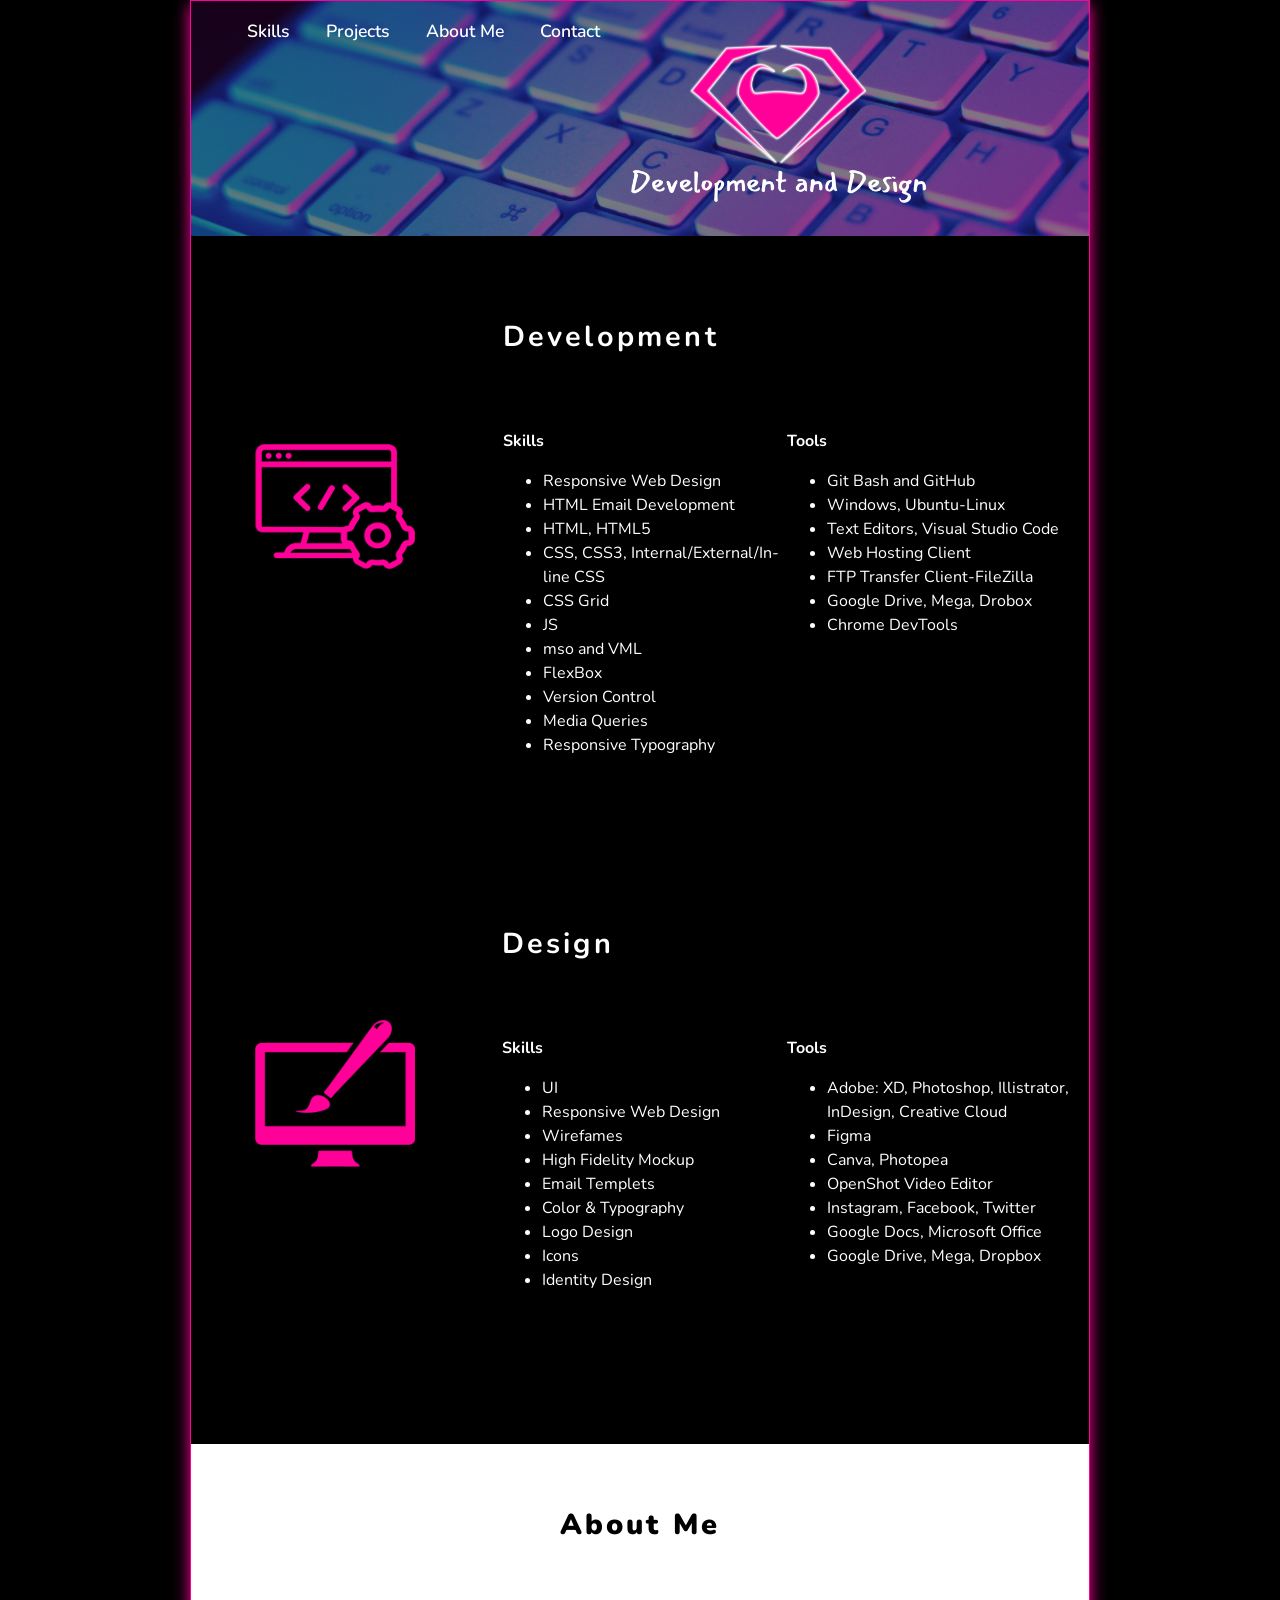
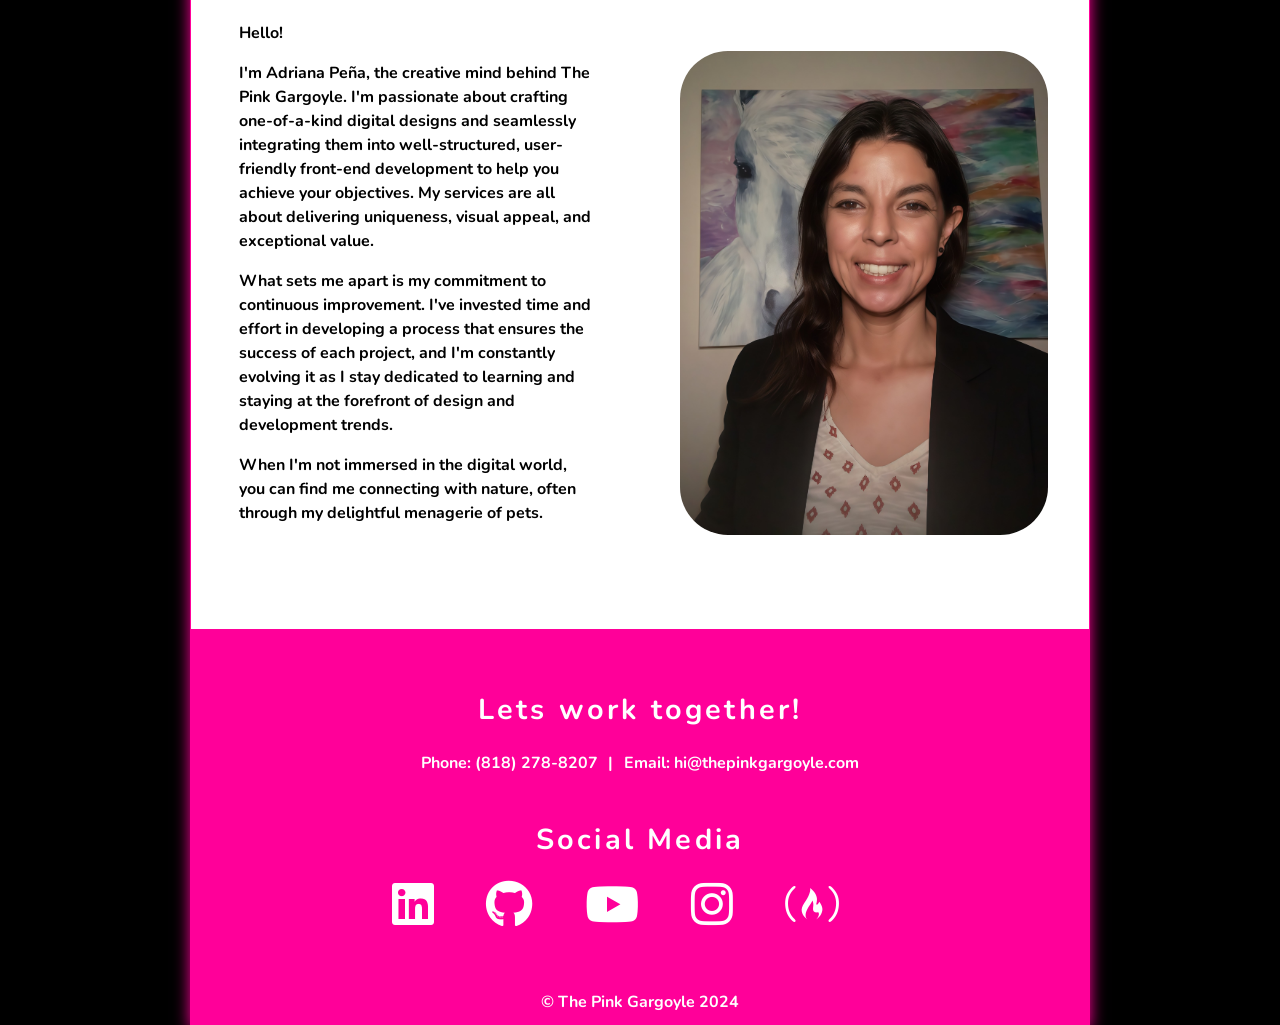
==== commit 39061652: "new headshot" ====
--- a/index.html
+++ b/index.html
@@ -176,7 +176,7 @@
             <div class="full-width">
                 <div class="contact-info">
                     <div class="phone-email">
-                        <a class="phone" href="tel:818-293-4637" target="_blank"><p>Phone: (818) 293-4637</p></a>
+                        <a class="phone" href="tel:818-293-4637" target="_blank"><p>Phone: (818) 278-8207</p></a>
                         <p class="vertical-bar">&#124;</p>
                         <a class="email" href="mailto:hi@thepinkgargoyle.com" target="_blank"><p>Email: hi@thepinkgargoyle.com</p></a>
                     </div>
